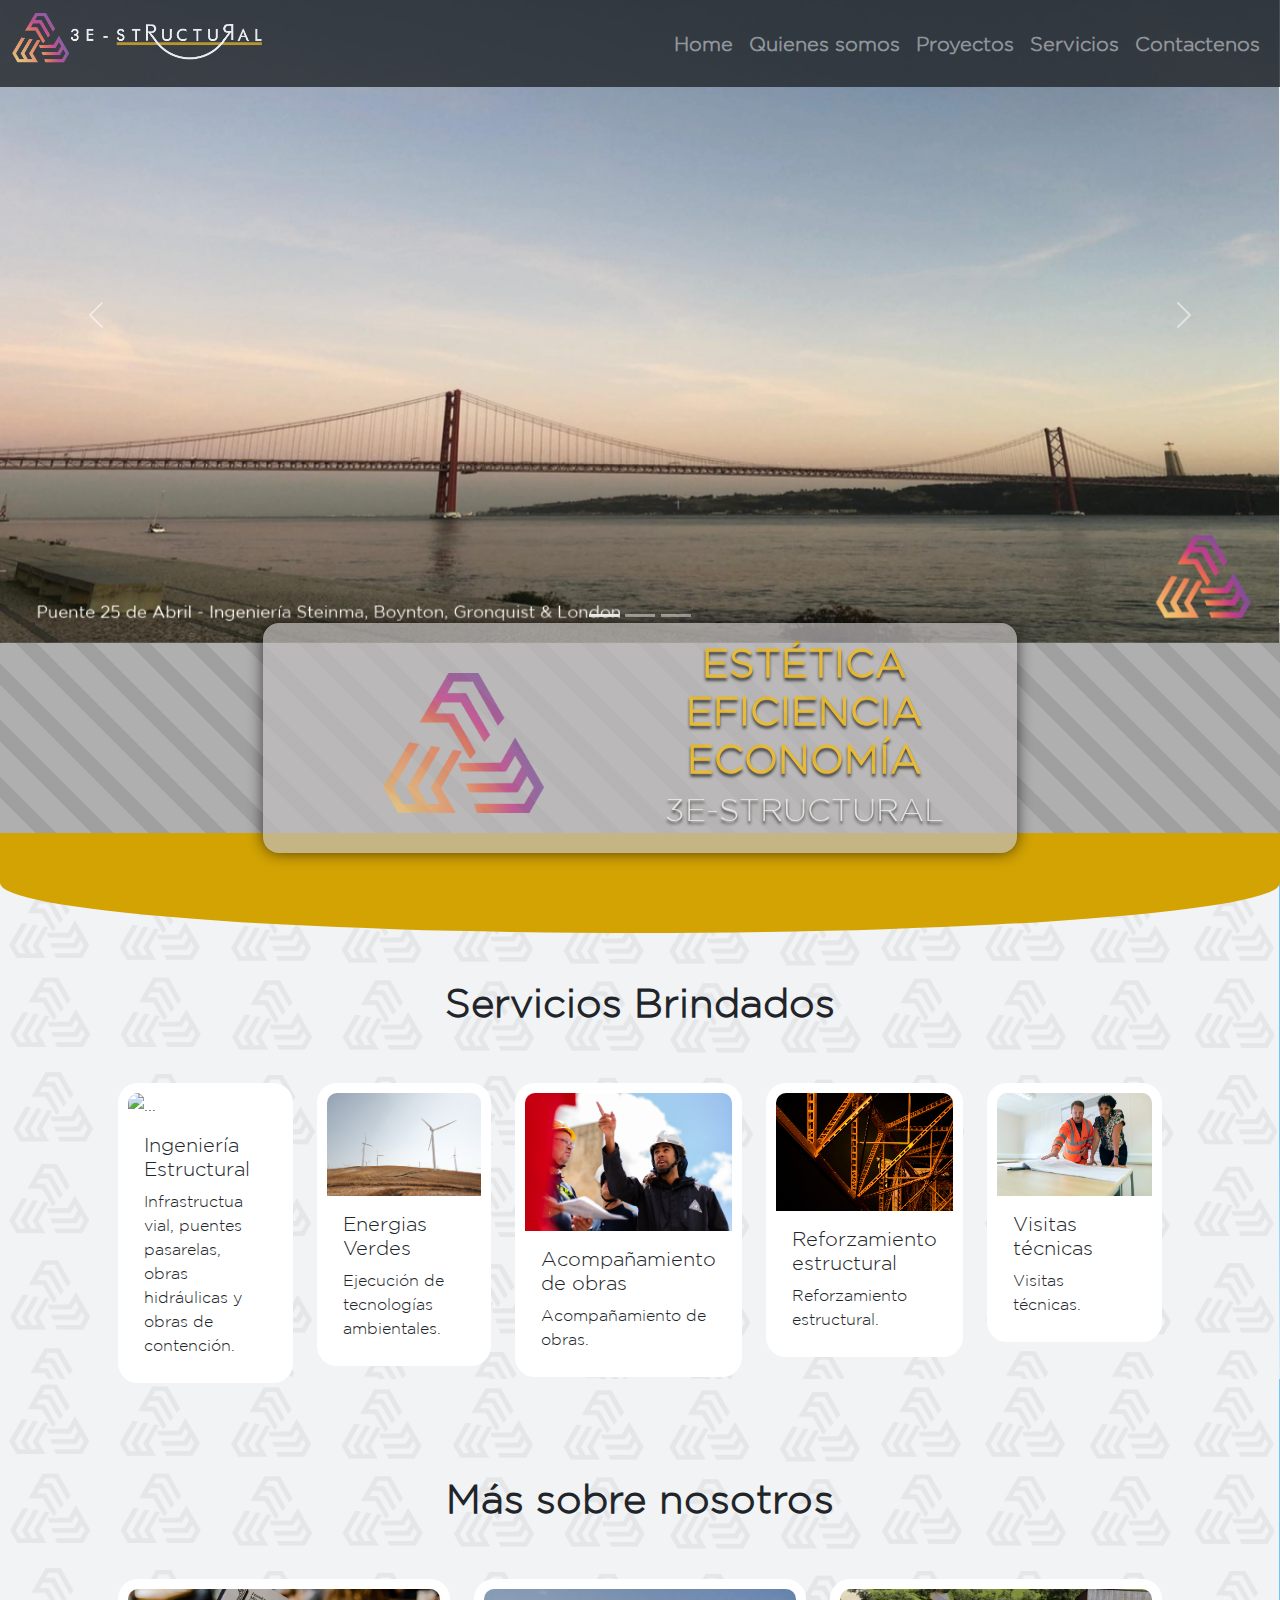
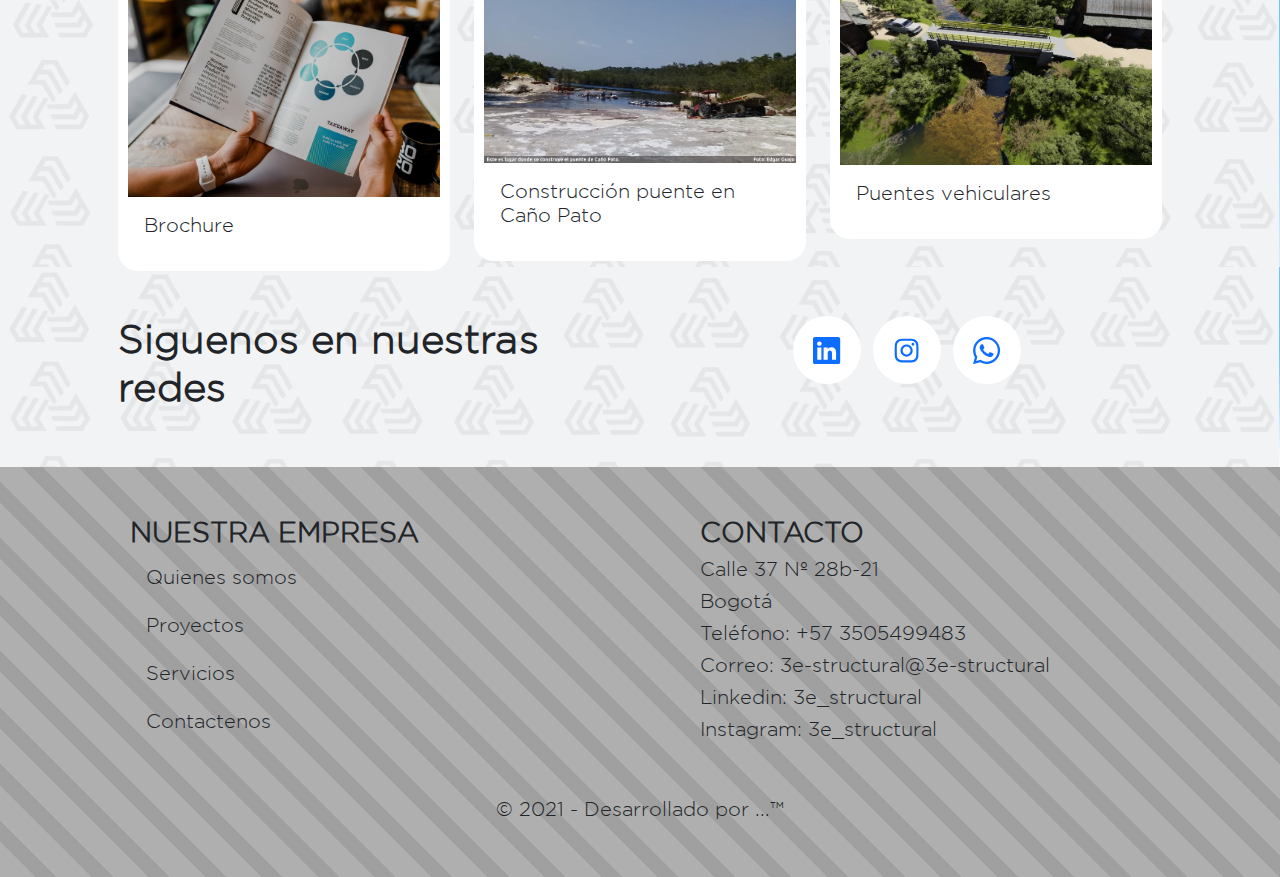
==== index.html @ 7f58511f "se modifica quienes somos" ====
<!DOCTYPE html>
<html lang="en">
<head>
    <meta charset="UTF-8">
    <meta name="viewport" content="width=device-width, initial-scale=1.0">
    <title>3E-Structural</title>
    <link href="https://cdn.jsdelivr.net/npm/bootstrap@5.0.1/dist/css/bootstrap.min.css" rel="stylesheet" integrity="sha384-+0n0xVW2eSR5OomGNYDnhzAbDsOXxcvSN1TPprVMTNDbiYZCxYbOOl7+AMvyTG2x" crossorigin="anonymous">

    <link rel="stylesheet" href="css/bootstrap.min.css" crossorigin="anonymous">
    <link rel="stylesheet" href="css/main.css">
    
    
</head>
<body style="background-image: url();">
    <!---NAVBAR--->
    <nav id="navbar" class="navbar navbar-expand-sm navbar-dark bg-dark">
        <div class="container-fluid">
            <a class="navbar-brand" href="#">
                <img src="img/LOGO-WEB.png" width="250">
            </a>

            <button class="navbar-toggler"
            type="button"
            data-bs-toggle="collapse"
            data-bs-target="#navbarSupportedContent"
            aria-controls="navbarSupportedContent"
            aria-expanded="false"
            aria-label="Toogle navigation">
                <span class="navbar-toggler-icon"></span>
            </button>

            <div class="collapse navbar-collapse" id="navbarSupportedContent">
                <ul  class="navbar-nav ms-auto">
                    <li class="nav-item fw-bolder"><a class="nav-link" href="index.html">Home</a></li>
                    <li class="nav-item fw-bolder"><a class="nav-link" href="Quienessomos.html">Quienes somos</a></li>
                    <li class="nav-item fw-bolder"><a class="nav-link" href="#">Proyectos</a></li>
                    <li class="nav-item fw-bolder"><a class="nav-link" href="#">Servicios</a></li>
                    <li class="nav-item fw-bolder"><a class="nav-link" href="#">Contactenos</a></li>
                </ul>
            </div>
        </div>
    </nav>
    <!---CARROUSEL--->

    <div id="carouselExampleIndicators" class="carousel slide" data-bs-ride="carousel">
        <div class="carousel-indicators">
          <button type="button" data-bs-target="#carouselExampleIndicators" data-bs-slide-to="0" class="active" aria-current="true" aria-label="Slide 1"></button>
          <button type="button" data-bs-target="#carouselExampleIndicators" data-bs-slide-to="1" aria-label="Slide 2"></button>
          <button type="button" data-bs-target="#carouselExampleIndicators" data-bs-slide-to="2" aria-label="Slide 3"></button>
        </div>
        <div class="carousel-inner">
          <div class="carousel-item active">
            <img src="img/1.png" class="d-block w-100" >
          </div>
          <div class="carousel-item">
            <img src="img/2.png" class="d-block w-100" >
          </div>
          <div class="carousel-item">
            <img src="img/3.jpg" class="d-block w-100" >
          </div>
        </div>
        <button class="carousel-control-prev" type="button" data-bs-target="#carouselExampleIndicators" data-bs-slide="prev">
          <span class="carousel-control-prev-icon" aria-hidden="true"></span>
          <span class="visually-hidden">Previous</span>
        </button>
        <button class="carousel-control-next" type="button" data-bs-target="#carouselExampleIndicators" data-bs-slide="next">
          <span class="carousel-control-next-icon" aria-hidden="true"></span>
          <span class="visually-hidden">Next</span>
        </button>
      </div>
    <!---RIBBON--->
    <div id="ribbon" class="container-fluid">
        <div id="birthday" class="container px-5 rounded-lg">
            <div class="row align-items-center">
                <div class="col-sm p-1">
                    <img src="img/Logo_3E.png" class="w-50 mx-auto d-block" alt="">

                </div>
                <div class="col-sm p-3 text-light text-center">
                    <p class="text-warning h1 text-shadow fw-bolder">ESTÉTICA EFICIENCIA ECONOMÍA </p>
                    <h4 class="h2 text-shadow">3E-STRUCTURAL</h6>
                </div>
            </div>
        </div>
    </div>
    <!---SEPARADOR RIBBON--->
    <div id="sep-ribbon" class="container-fluid" >
    </div>
    <!---INFORMACIÓN--->
    <div id="informacion">
      <div class="container-md p-5">
        <div id="title">
          <h3 class="text-center fw-bolder pb-5 pt-5 h1">Servicios Brindados</h3>
        </div>
        <div id="par" class="row">
          <div class="col-sm">
            <div class="card w-100 card-border mb-5" >
              <img src="img/es.jpg" class="card-img-top" alt="...">
              <div class="card-body">
                <h5 class="card-title">Ingeniería Estructural</h5>
                <p class="card-text">Infrastructua vial, puentes pasarelas, obras hidráulicas y obras de contención.</p>
              </div>
            </div>
          </div>
          <div class="col-sm">
            <div class="card w-100 card-border mb-5" >
              <img src="img/ener.jpg" class="card-img-top" alt="...">
              <div class="card-body">
                <h5 class="card-title">Energias Verdes</h5>
                <p class="card-text">Ejecución de tecnologías ambientales.</p>
              </div>
            </div>
          </div>
          <div class="col-sm">
            <div class="card w-100 card-border mb-5" >
              <img src="img/ac.jpg" class="card-img-top" alt="...">
              <div class="card-body">
                <h5 class="card-title">Acompañamiento de obras</h5>
                <p class="card-text">Acompañamiento de obras.</p>
              </div>
            </div>
          </div>
          <div class="col-sm">
            <div class="card w-100 card-border mb-5" >
              <img src="img/re.jpg" class="card-img-top" alt="...">
              <div class="card-body">
                <h5 class="card-title">Reforzamiento estructural</h5>
                <p class="card-text">Reforzamiento estructural.</p>
              </div>
            </div>
          </div>
          <div class="col-sm">
            <div class="card w-100 card-border mb-5" >
              <img src="img/vi.jpg" class="card-img-top" alt="...">
              <div class="card-body">
                <h5 class="card-title">Visitas técnicas</h5>
                <p class="card-text">Visitas técnicas.</p>
              </div>
            </div>
          </div>
        </div>

      </div>

    </div>
    <!---SEPARADOR MAS SOBRE NOSOTROS--->
    <div id="informacion1">
      <div class="container-md p-5">
        <div id="title"></divid>
          <h2 class="text-center fw-bolder pb-5 pt-5 h1">Más sobre nosotros</h2>
        </div>
        <div id="par" class="row">
          <div class="col-sm">
            <div class="card w-100 card-border mb-5" >
              <img src="img/bro.jpg" class="card-img-top" alt="...">
              <div class="card-body">
                <h5 class="card-title">Brochure</h5>
                
              </div>
            </div>
          </div>
          <div class="col-sm">
            <div class="card w-100 card-border mb-5" >
              <img src="img/pato.jpg" class="card-img-top" alt="...">
              <div class="card-body">
                <h5 class="card-title">Construcción puente en Caño Pato</h5>
              
              </div>
            </div>
          </div>
          <div class="col-sm">
            <div class="card w-100 card-border mb-5" >
              <img src="img/puente.jpg" class="card-img-top" alt="...">
              <div class="card-body">
                <h5 class="card-title">Puentes vehiculares</h5>
                
              </div>
            </div>
          </div>
          
        </div>

      </div>

    </div>
   <!---CONTENEDOR REDES SOCIALES--->
   <div id="informacion1">
    <div class="container-md p-5">
      <div id="par" class="row">
        <div class="col-sm">
          
            <h1 class="fw-bolder">Siguenos en nuestras redes</h1>
            
          
        </div>
        <div class="col-sm">
          
            <div class="social-buttons">
                  
            <a href="https://www.linkedin.com/company/3e-structural/" target="blank_" class="social-buttons__button social-button social-button--instagram">
               <span class="social-button__inner">
                <svg xmlns="http://www.w3.org/2000/svg" width="16" height="16" fill="currentColor" class="bi bi-linkedin" viewBox="0 0 16 16">
                  <path d="M0 1.146C0 .513.526 0 1.175 0h13.65C15.474 0 16 .513 16 1.146v13.708c0 .633-.526 1.146-1.175 1.146H1.175C.526 16 0 15.487 0 14.854V1.146zm4.943 12.248V6.169H2.542v7.225h2.401zm-1.2-8.212c.837 0 1.358-.554 1.358-1.248-.015-.709-.52-1.248-1.342-1.248-.822 0-1.359.54-1.359 1.248 0 .694.521 1.248 1.327 1.248h.016zm4.908 8.212V9.359c0-.216.016-.432.08-.586.173-.431.568-.878 1.232-.878.869 0 1.216.662 1.216 1.634v3.865h2.401V9.25c0-2.22-1.184-3.252-2.764-3.252-1.274 0-1.845.7-2.165 1.193v.025h-.016a5.54 5.54 0 0 1 .016-.025V6.169h-2.4c.03.678 0 7.225 0 7.225h2.4z"/>
                </svg>
              </span>
            </a>
              <a href="https://www.instagram.com/3e_structural/" target="blank_" class="social-buttons__button social-button social-button--instagram">
  <span class="social-button__inner">
  <svg aria-hidden="true" focusable="false" data-prefix="fab" data-icon="instagram" class="svg-inline--fa fa-instagram fa-w-14" role="img" xmlns="http://www.w3.org/2000/svg" viewBox="0 0 448 512"><path fill="currentColor" d="M224.1 141c-63.6 0-114.9 51.3-114.9 114.9s51.3 114.9 114.9 114.9S339 319.5 339 255.9 287.7 141 224.1 141zm0 189.6c-41.1 0-74.7-33.5-74.7-74.7s33.5-74.7 74.7-74.7 74.7 33.5 74.7 74.7-33.6 74.7-74.7 74.7zm146.4-194.3c0 14.9-12 26.8-26.8 26.8-14.9 0-26.8-12-26.8-26.8s12-26.8 26.8-26.8 26.8 12 26.8 26.8zm76.1 27.2c-1.7-35.9-9.9-67.7-36.2-93.9-26.2-26.2-58-34.4-93.9-36.2-37-2.1-147.9-2.1-184.9 0-35.8 1.7-67.6 9.9-93.9 36.1s-34.4 58-36.2 93.9c-2.1 37-2.1 147.9 0 184.9 1.7 35.9 9.9 67.7 36.2 93.9s58 34.4 93.9 36.2c37 2.1 147.9 2.1 184.9 0 35.9-1.7 67.7-9.9 93.9-36.2 26.2-26.2 34.4-58 36.2-93.9 2.1-37 2.1-147.8 0-184.8zM398.8 388c-7.8 19.6-22.9 34.7-42.6 42.6-29.5 11.7-99.5 9-132.1 9s-102.7 2.6-132.1-9c-19.6-7.8-34.7-22.9-42.6-42.6-11.7-29.5-9-99.5-9-132.1s-2.6-102.7 9-132.1c7.8-19.6 22.9-34.7 42.6-42.6 29.5-11.7 99.5-9 132.1-9s102.7-2.6 132.1 9c19.6 7.8 34.7 22.9 42.6 42.6 11.7 29.5 9 99.5 9 132.1s2.7 102.7-9 132.1z"></path></svg>
  </span>
  </a>
  
  <a href="https://api.whatsapp.com/message/FKOINXJSX777O1" target="blank_" class="social-buttons__button social-button social-button--pinterest">
  <span class="social-button__inner">
    <svg xmlns="http://www.w3.org/2000/svg" width="16" height="16" fill="currentColor" class="bi bi-whatsapp" viewBox="0 0 16 16">
      <path d="M13.601 2.326A7.854 7.854 0 0 0 7.994 0C3.627 0 .068 3.558.064 7.926c0 1.399.366 2.76 1.057 3.965L0 16l4.204-1.102a7.933 7.933 0 0 0 3.79.965h.004c4.368 0 7.926-3.558 7.93-7.93A7.898 7.898 0 0 0 13.6 2.326zM7.994 14.521a6.573 6.573 0 0 1-3.356-.92l-.24-.144-2.494.654.666-2.433-.156-.251a6.56 6.56 0 0 1-1.007-3.505c0-3.626 2.957-6.584 6.591-6.584a6.56 6.56 0 0 1 4.66 1.931 6.557 6.557 0 0 1 1.928 4.66c-.004 3.639-2.961 6.592-6.592 6.592zm3.615-4.934c-.197-.099-1.17-.578-1.353-.646-.182-.065-.315-.099-.445.099-.133.197-.513.646-.627.775-.114.133-.232.148-.43.05-.197-.1-.836-.308-1.592-.985-.59-.525-.985-1.175-1.103-1.372-.114-.198-.011-.304.088-.403.087-.088.197-.232.296-.346.1-.114.133-.198.198-.33.065-.134.034-.248-.015-.347-.05-.099-.445-1.076-.612-1.47-.16-.389-.323-.335-.445-.34-.114-.007-.247-.007-.38-.007a.729.729 0 0 0-.529.247c-.182.198-.691.677-.691 1.654 0 .977.71 1.916.81 2.049.098.133 1.394 2.132 3.383 2.992.47.205.84.326 1.129.418.475.152.904.129 1.246.08.38-.058 1.171-.48 1.338-.943.164-.464.164-.86.114-.943-.049-.084-.182-.133-.38-.232z"/>
    </svg>
  </span>
  </a>
 </div>
        </div>
        
        
      </div>

    </div>

  </div>

    <!---INFORMACIÓN--->
    <div id="ribbon1" class="container-fluid">
      <div class="container-md pb-5">
      <div class="row">
          <div class="col-sm">
              <div class="container-md p-5">
                <h4 class="h3 fw-bolder">NUESTRA EMPRESA</h6>
                  <h4 class="h5"><a class="nav-link text-dark" href="Quienessomos.html">Quienes somos</a></h6>
                    <h4 class="h5"><a class="nav-link text-dark" href="proyectos.html">Proyectos</a></h6>
                      <h4 class="h5"><a class="nav-link text-dark" href="Servicios.html">Servicios</a></h6>
                        <h4 class="h5"><a class="nav-link text-dark" href="Contactenos.html">Contactenos</a></h6>
                                    
              </div>
            </div>
            
            <div class="col-sm">
              <div class="container-md p-5">
                <h4 class="h3 fw-bolder">CONTACTO</h6>
                  <h4 class="h5 ">Calle 37 Nº 28b-21</h6>
                    <h4 class="h5 ">Bogotá</h6>
                      <h4 class="h5 ">Teléfono: +57 3505499483</h6>
                        <h4 class="h5 ">Correo: 3e-structural@3e-structural</h6>
                          <h4 class="h5 ">Linkedin: 3e_structural</h6>
                            <h4 class="h5 ">Instagram: 3e_structural</h6>
                                    
              </div>
            </div>
         
       </div>
       <div class="row">
        <h4 class="h5 text-center">© 2021 - Desarrollado por ...™</h6>
       </div>
      </div>    
            
          
      
  </div>
    <!---INFORMACION DISEÑADOR--->

    












    <script src="https://cdn.jsdelivr.net/npm/@popperjs/core@2.9.2/dist/umd/popper.min.js" integrity="sha384-IQsoLXl5PILFhosVNubq5LC7Qb9DXgDA9i+tQ8Zj3iwWAwPtgFTxbJ8NT4GN1R8p" crossorigin="anonymous"></script>
    <script src="https://cdn.jsdelivr.net/npm/bootstrap@5.0.1/dist/js/bootstrap.min.js" integrity="sha384-Atwg2Pkwv9vp0ygtn1JAojH0nYbwNJLPhwyoVbhoPwBhjQPR5VtM2+xf0Uwh9KtT" crossorigin="anonymous"></script>
</body>
</html>
---- css/main.css ----
@font-face{
    font-family: 'miFuente';
    src: url(../font/GothamLight.ttf);
}
@font-face{
    font-family: 'miFuente2';
    src: url(../font/GothamBold.ttf);
}
.nav-item{
    font-family: 'miFuente';
    font-size: 20px;
}
#navbar{
    z-index: 10;
    opacity: 0.8;
}

#carouselExampleIndicators{
    margin-top: -100px;
}
#ribbon{
    background-color: rgb(175, 175, 175);
    background-image: repeating-linear-gradient(45deg, transparent, transparent 25px, rgba(144,144,144,0.5) 25px, rgba(144,144,144,0.5) 40px) ;
    font-family: 'miFuente';
}
#ribbon1{
    background-color: rgb(175, 175, 175);
    background-image: repeating-linear-gradient(45deg, transparent, transparent 25px, rgba(144,144,144,0.5) 25px, rgba(144,144,144,0.5) 40px) ;
    font-family: 'miFuente';
}
#title{
    font-family: 'miFuente';
}
#par{
    font-family: 'miFuente';
}


#ribbon::after{
    content: '';
    background-color: transparent;
    display: block;
    height: 20px;
    width: 50%;
    margin: 0 auto;
    position: relative;
    left: auto;
    margin-top: -40px;

}
#sep-ribbon{
    background-color: #D3A303;
    position: relative;
    z-index: 2;

    height: 150%;
    margin-left: 0%;
    border-bottom-left-radius: 50%;
    border-bottom-right-radius: 50%;
}


#sep-ribbon::after{
    content: '';
    background-color: transparent;
    display: block;
    height: 100px;
    width: 100%;
    margin: 0 auto;
    position: relative;
    left: auto;
    margin-top: 0px;
    

}

#birthday{
    border-radius: 1em;
    opacity: 70%;
    background-color: rgb(191, 189, 188);
    position: relative;
    width: 60%;
    height: 50%;
    margin-top: -20px;
    z-index: 10;
    box-shadow: 0 0 15px rgba(0,0,0,0.9);
}

#birthday img{
    position: relative;
    margin-top: 10px;
}

.text-shadow{
    text-shadow: 0 3px 3px rgba(0,0,0,0.9);
}


#separator-ribbon{
    width: 100%;
    overflow: hidden;
    position: relative;
    z-index: 2;
}
#separator-ribbon .content{
    width: 150%;
    height: 150%;
    margin-left: -25%;
    border-bottom-left-radius: 50%;
    border-bottom-right-radius: 50%;
}

.card-border{
    border: solid 10px white;
    border-radius: 20px;
    overflow: hidden;
    transition: all ease-out 0.5s;
}

.card-border:hover{
    transform: scale(1.05);
}

#informacion{
    background-color: rgb(255,255,255);
    background: url(../img/Fondo_Web.png), linear-gradient(0deg, rgba(255,255,255,1) 0%, rgba(99,196,255,1) 57%);
    background-size: 100%;
    margin-top: -50px;
}

#separator-mas{
    width: 100%;
    overflow: hidden;
    position: relative;
    z-index: 2;
}
#separator-mas .content{
    background: url(../img/bg-05.jpg);
    width: 110%;
    height: 100px;

    margin-left: -5%;
    border-top-left-radius: 50%;
    border-top-right-radius: 50%;

}

#informacion1{
    background-color: rgb(255,255,255);
    background: url(../img/Fondo_Web.png), linear-gradient(0deg, rgba(255,255,255,1) 0%, rgba(99,196,255,1) 57%);
    background-size: 100%;
    margin-top: -100px;
}
#quienes{
    background-color: rgb(255,255,255);
    background: url(../img/Fondo_Web.png), linear-gradient(0deg, rgba(255,255,255,1) 0%, rgba(99,196,255,1) 57%);
    background-size: 100%;
    margin-top: -30px;
    font-family: 'miFuente';
}
#qst{
    margin-top: 70px;
}

#texto{
    margin-top: -20px;
    
}
#df{
    font-family: 'miFuente';
    font-size: 20px;
}
#texto1{
    margin-top: 20px;
    
}
#tqs{
    margin-top: 30px;
}
.card-border1{
    border-radius: 20px;
    overflow: hidden;
    transition: all ease-out 0.5s;
}
#structure{
    height: 2%;
    width: 100%;
    
}
.card-border1:hover{
    transform: scale(1.05);
}

.social-buttons {
    display: flex;
    flex-wrap: wrap;
    justify-content: center;
    margin-top: -10px;
  }
  .social-buttons__button {
    margin: 10px 5px 0;
  }
  
  .social-button {
    position: relative;
    display: flex;
    justify-content: center;
    align-items: center;
    outline: none;
    width: 70px;
    height: 70px;
    text-decoration: none;
  }
  .social-button__inner {
    position: relative;
    display: flex;
    align-items: center;
    justify-content: center;
    width: calc(100% - 2px);
    height: calc(100% - 2px);
    border-radius: 100%;
    background: #fff;
    text-align: center;
  }
  .social-button i,
  .social-button svg {
    position: relative;
    z-index: 1;
    transition: 0.3s;
  }
  .social-button i {
    font-size: 28px;
  }
  .social-button svg {
    height: 40%;
    width: 40%;
  }
  .social-button::after {
    content: "";
    position: absolute;
    top: 0;
    left: 50%;
    display: block;
    width: 0;
    height: 0;
    border-radius: 100%;
    transition: 0.3s;
  }
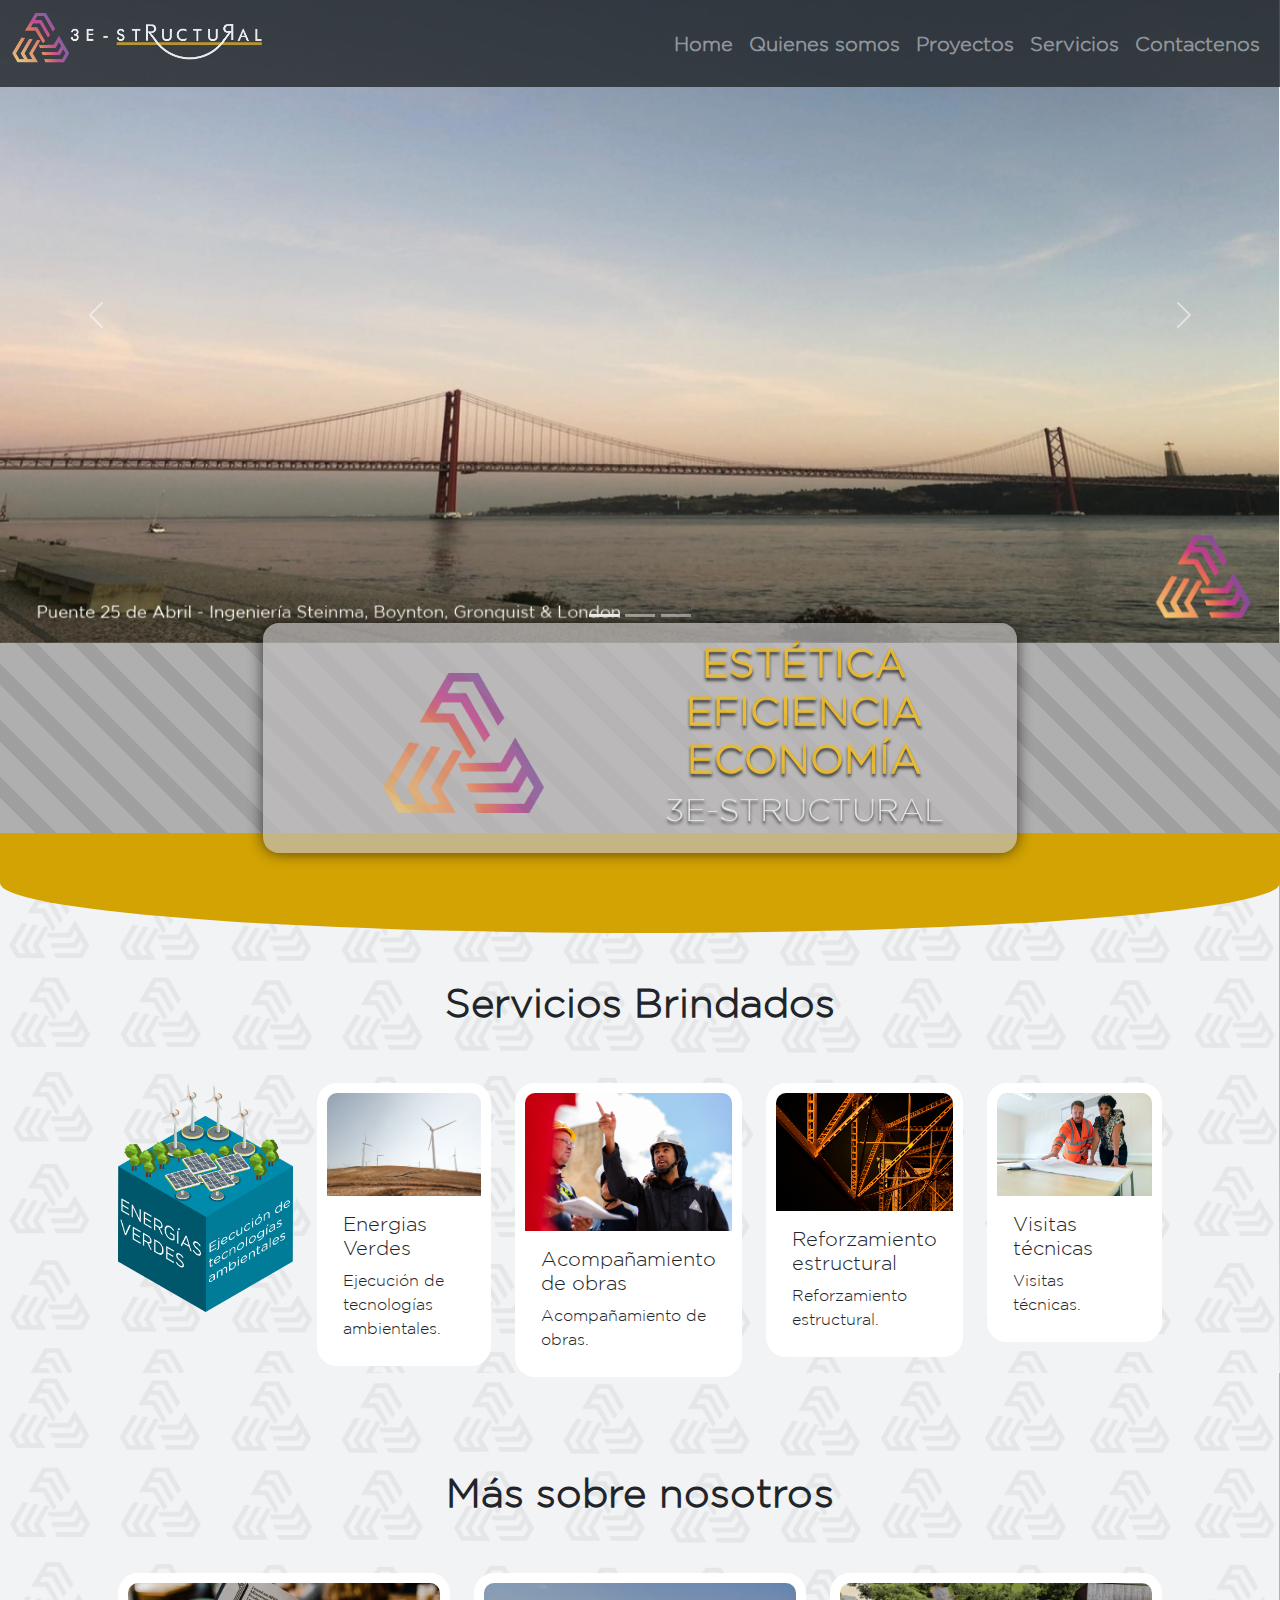
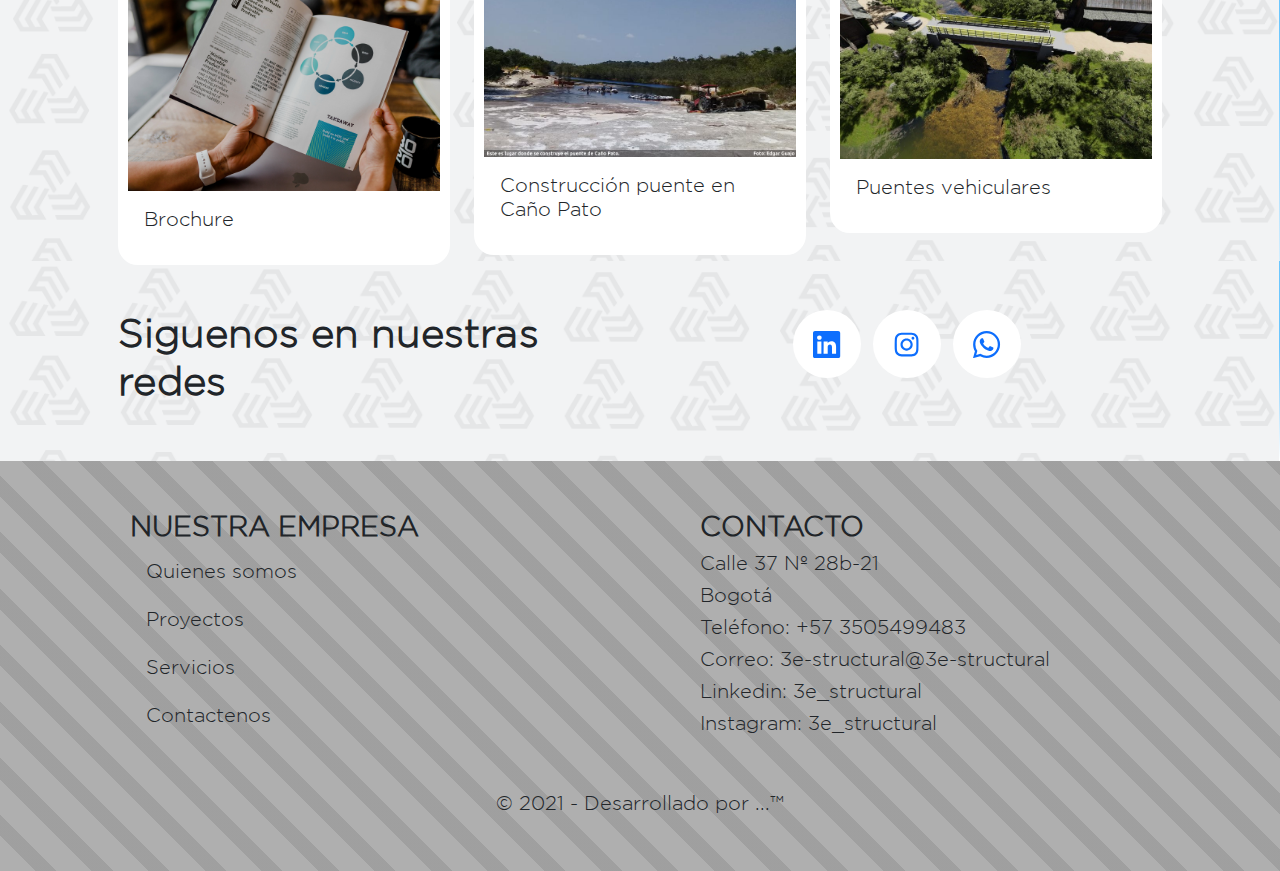
==== commit 4594f3b6: "se modifica index - servicios imagenes" ====
--- a/index.html
+++ b/index.html
@@ -94,12 +94,8 @@
         </div>
         <div id="par" class="row">
           <div class="col-sm">
-            <div class="card w-100 card-border mb-5" >
-              <img src="img/es.jpg" class="card-img-top" alt="...">
-              <div class="card-body">
-                <h5 class="card-title">Ingeniería Estructural</h5>
-                <p class="card-text">Infrastructua vial, puentes pasarelas, obras hidráulicas y obras de contención.</p>
-              </div>
+            <div class="card-border1">
+              <img id="structure" src="img/cubeEv.png" alt="">
             </div>
           </div>
           <div class="col-sm">
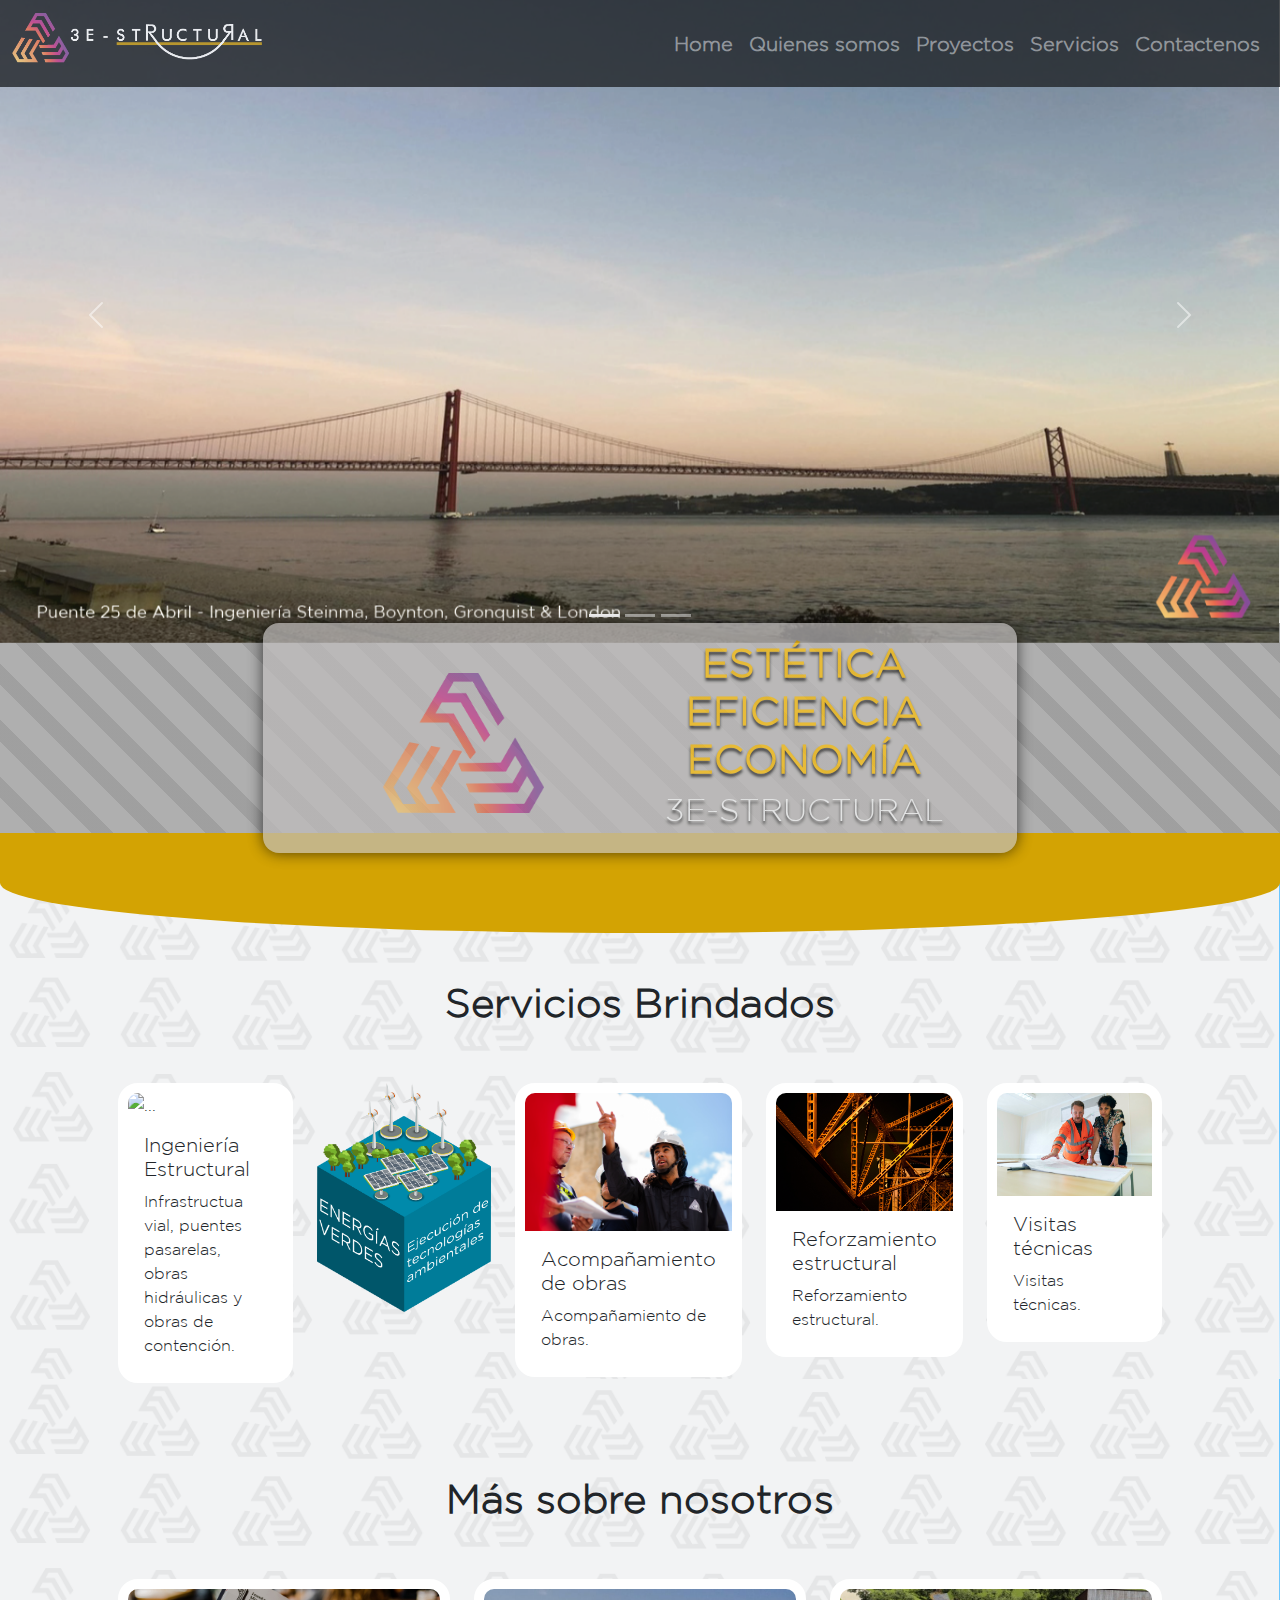
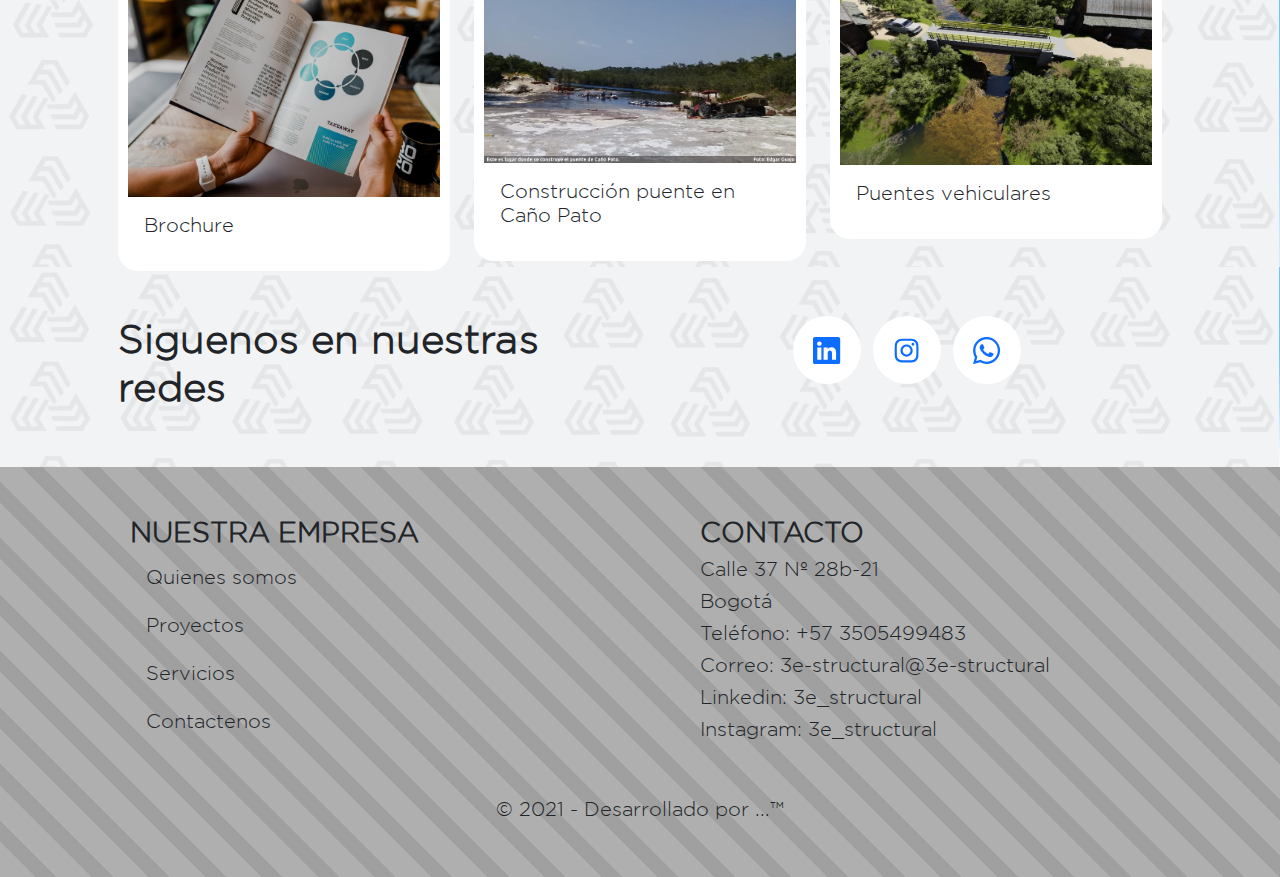
==== commit 295a011f: "se modifica index - servicios" ====
--- a/index.html
+++ b/index.html
@@ -94,17 +94,17 @@
         </div>
         <div id="par" class="row">
           <div class="col-sm">
+            <div class="card w-100 card-border mb-5" >
+              <img src="img/es.jpg" class="card-img-top" alt="...">
+              <div class="card-body">
+                <h5 class="card-title">Ingeniería Estructural</h5>
+                <p class="card-text">Infrastructua vial, puentes pasarelas, obras hidráulicas y obras de contención.</p>
+              </div>
+            </div>
+          </div>
+          <div class="col-sm">
             <div class="card-border1">
               <img id="structure" src="img/cubeEv.png" alt="">
-            </div>
-          </div>
-          <div class="col-sm">
-            <div class="card w-100 card-border mb-5" >
-              <img src="img/ener.jpg" class="card-img-top" alt="...">
-              <div class="card-body">
-                <h5 class="card-title">Energias Verdes</h5>
-                <p class="card-text">Ejecución de tecnologías ambientales.</p>
-              </div>
             </div>
           </div>
           <div class="col-sm">
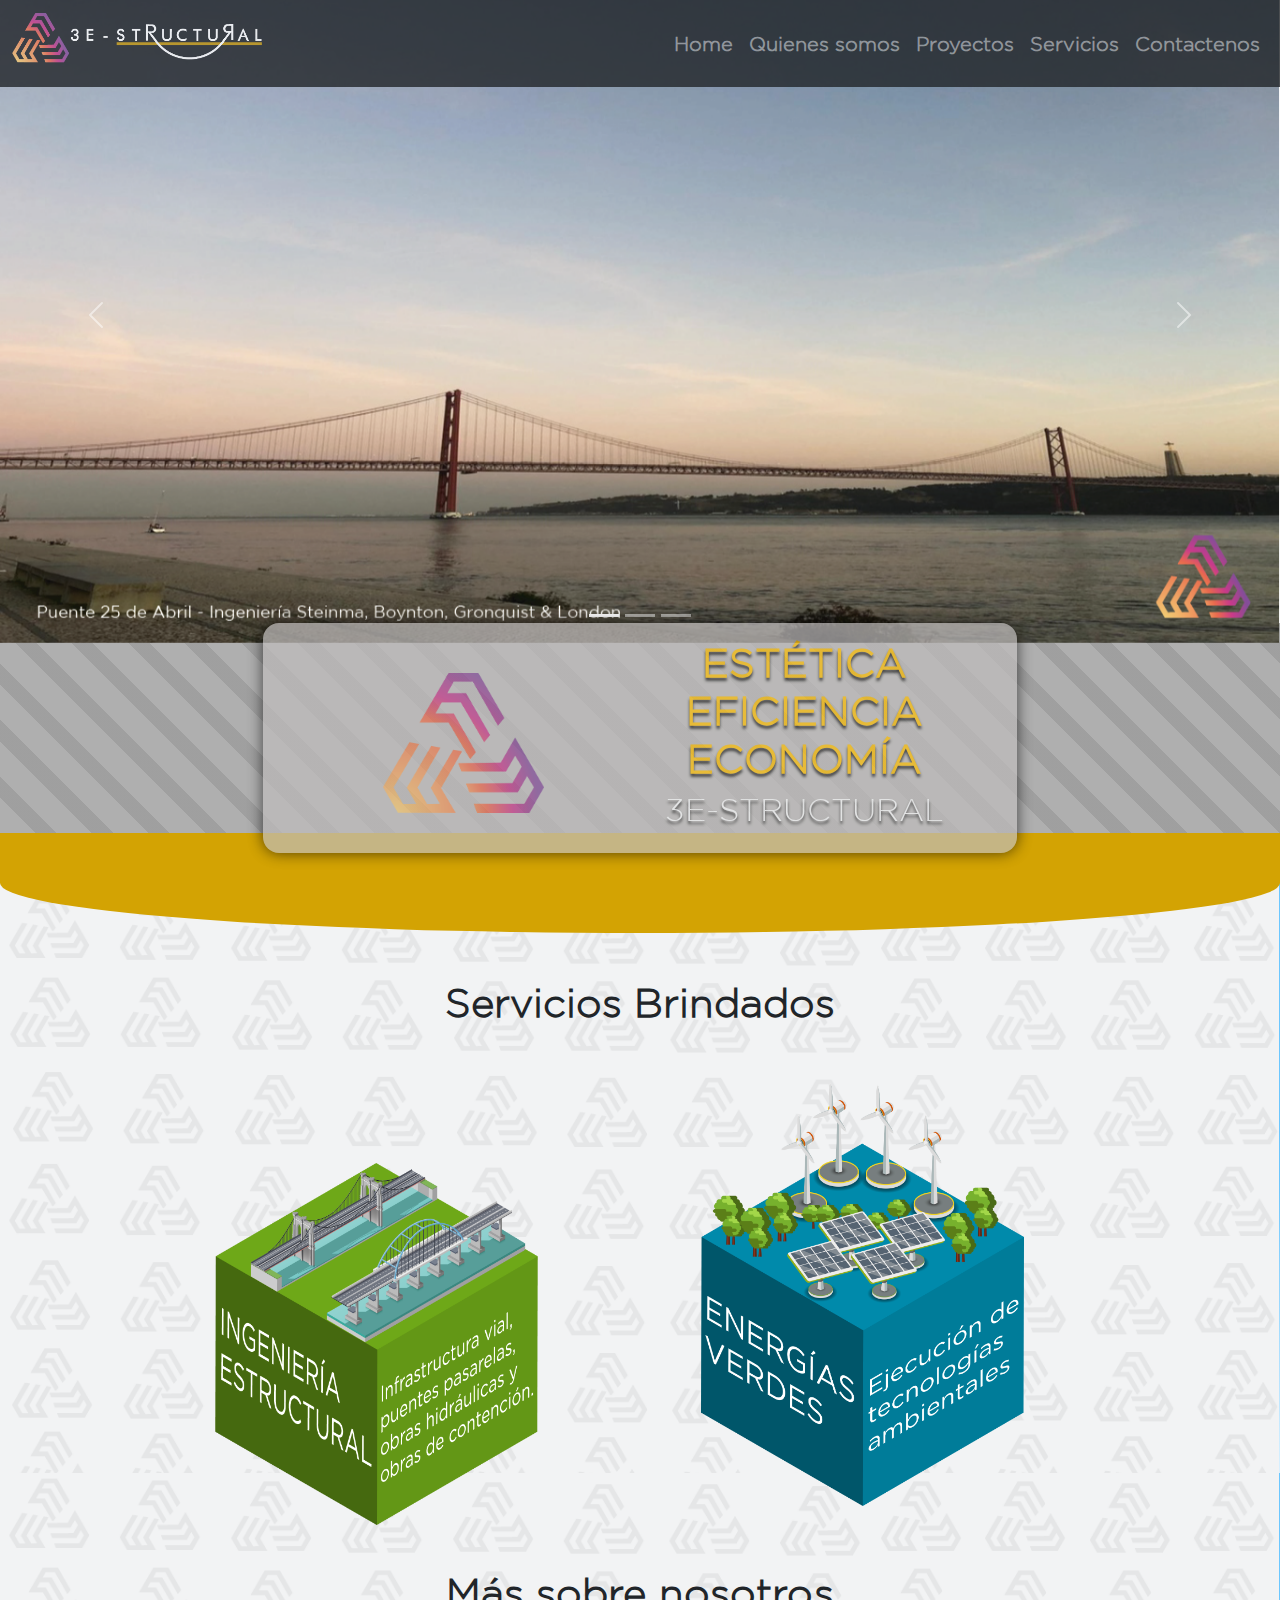
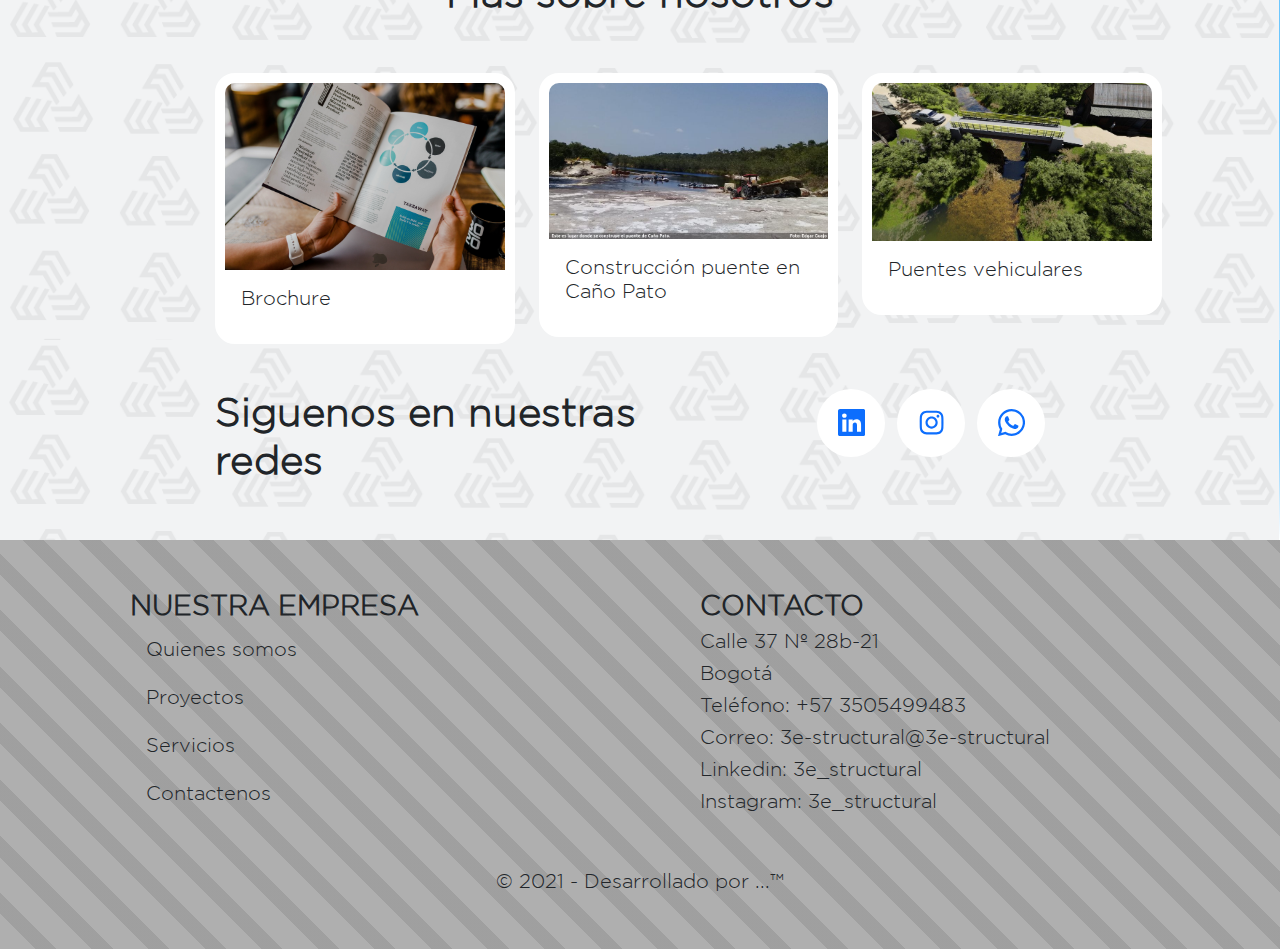
==== commit 8cfb678a: "se modifica index" ====
--- a/index.html
+++ b/index.html
@@ -94,12 +94,8 @@
         </div>
         <div id="par" class="row">
           <div class="col-sm">
-            <div class="card w-100 card-border mb-5" >
-              <img src="img/es.jpg" class="card-img-top" alt="...">
-              <div class="card-body">
-                <h5 class="card-title">Ingeniería Estructural</h5>
-                <p class="card-text">Infrastructua vial, puentes pasarelas, obras hidráulicas y obras de contención.</p>
-              </div>
+            <div class="card-border1">
+              <img id="structure1" src="img/cubeIE.png" alt="">
             </div>
           </div>
           <div class="col-sm">
@@ -107,33 +103,7 @@
               <img id="structure" src="img/cubeEv.png" alt="">
             </div>
           </div>
-          <div class="col-sm">
-            <div class="card w-100 card-border mb-5" >
-              <img src="img/ac.jpg" class="card-img-top" alt="...">
-              <div class="card-body">
-                <h5 class="card-title">Acompañamiento de obras</h5>
-                <p class="card-text">Acompañamiento de obras.</p>
-              </div>
-            </div>
-          </div>
-          <div class="col-sm">
-            <div class="card w-100 card-border mb-5" >
-              <img src="img/re.jpg" class="card-img-top" alt="...">
-              <div class="card-body">
-                <h5 class="card-title">Reforzamiento estructural</h5>
-                <p class="card-text">Reforzamiento estructural.</p>
-              </div>
-            </div>
-          </div>
-          <div class="col-sm">
-            <div class="card w-100 card-border mb-5" >
-              <img src="img/vi.jpg" class="card-img-top" alt="...">
-              <div class="card-body">
-                <h5 class="card-title">Visitas técnicas</h5>
-                <p class="card-text">Visitas técnicas.</p>
-              </div>
-            </div>
-          </div>
+          
         </div>
 
       </div>
--- a/css/main.css
+++ b/css/main.css
@@ -33,6 +33,7 @@
 }
 #par{
     font-family: 'miFuente';
+    margin-left: 85px;
 }
 
 
@@ -182,9 +183,15 @@
     overflow: hidden;
     transition: all ease-out 0.5s;
 }
+#structure1{
+    
+    width: 70%;
+    margin-top: 80px;
+ 
+}
 #structure{
     height: 2%;
-    width: 100%;
+    width: 70%;
     
 }
 .card-border1:hover{
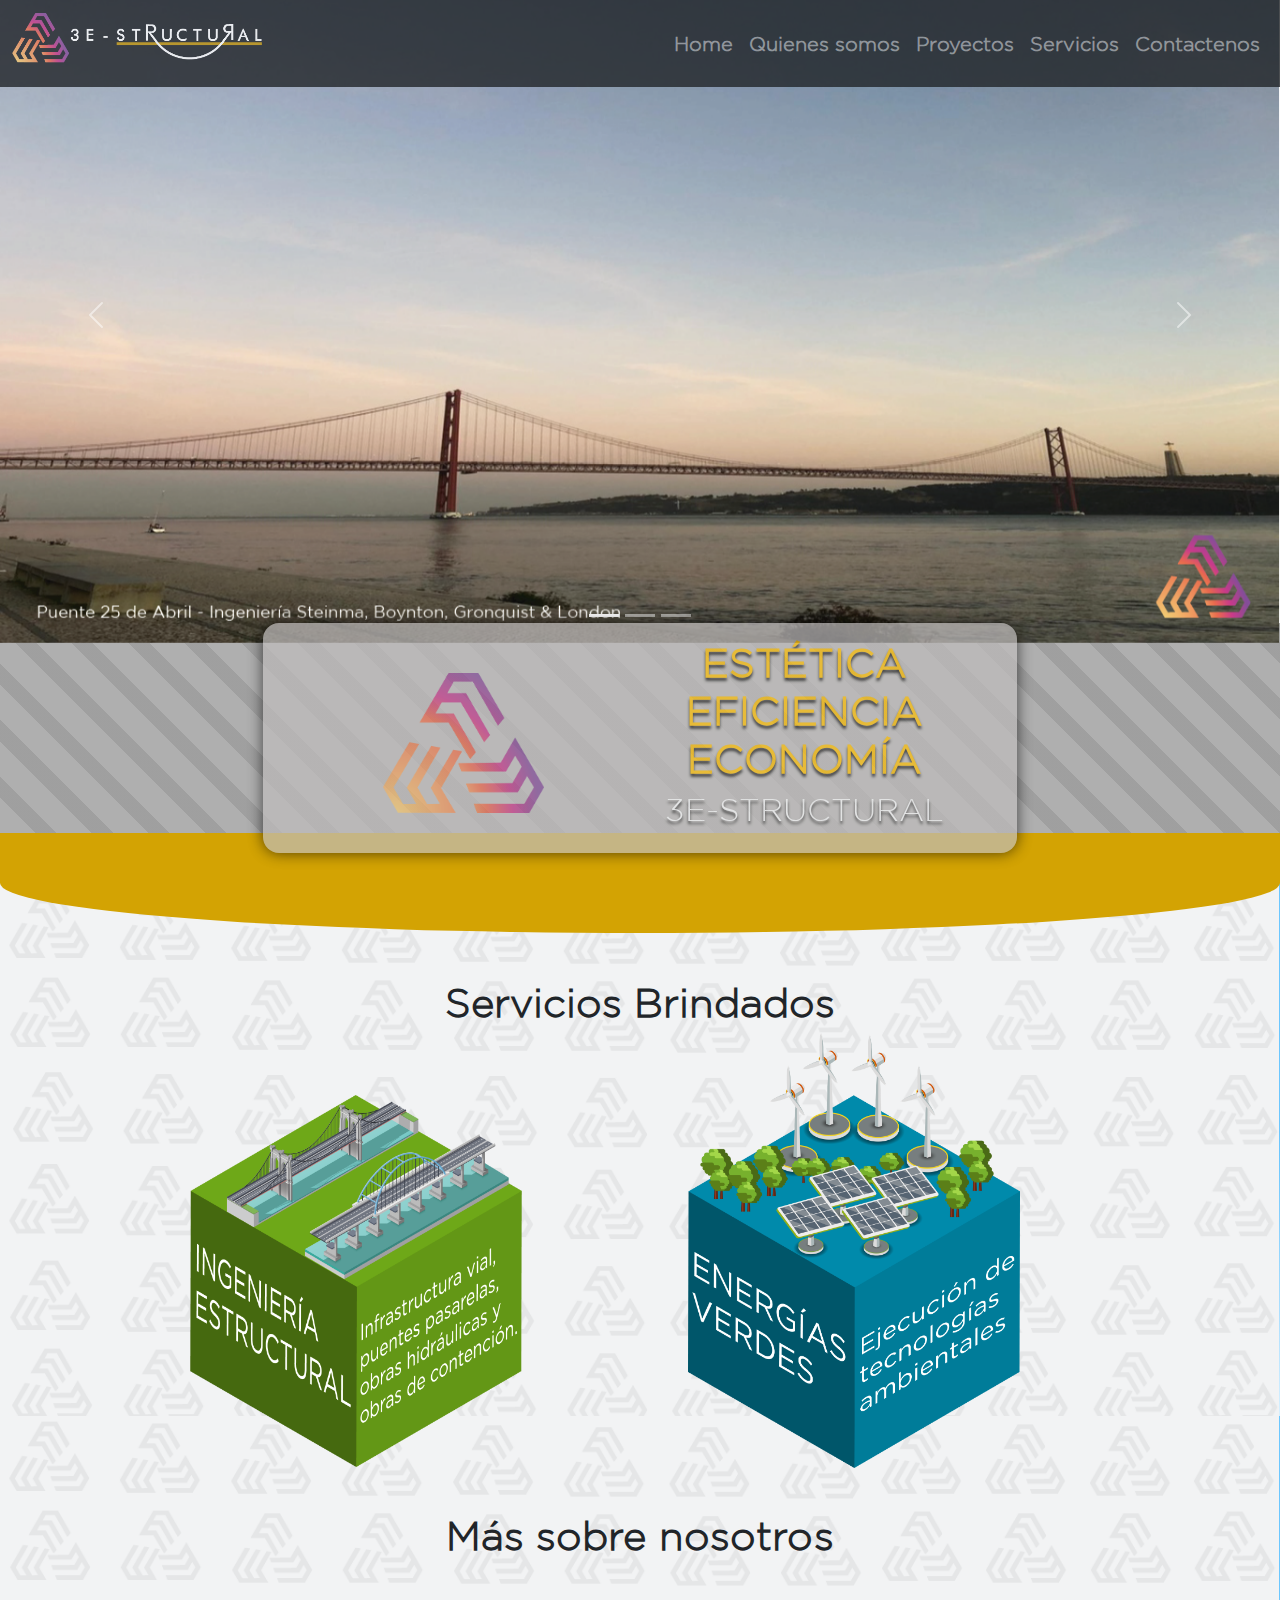
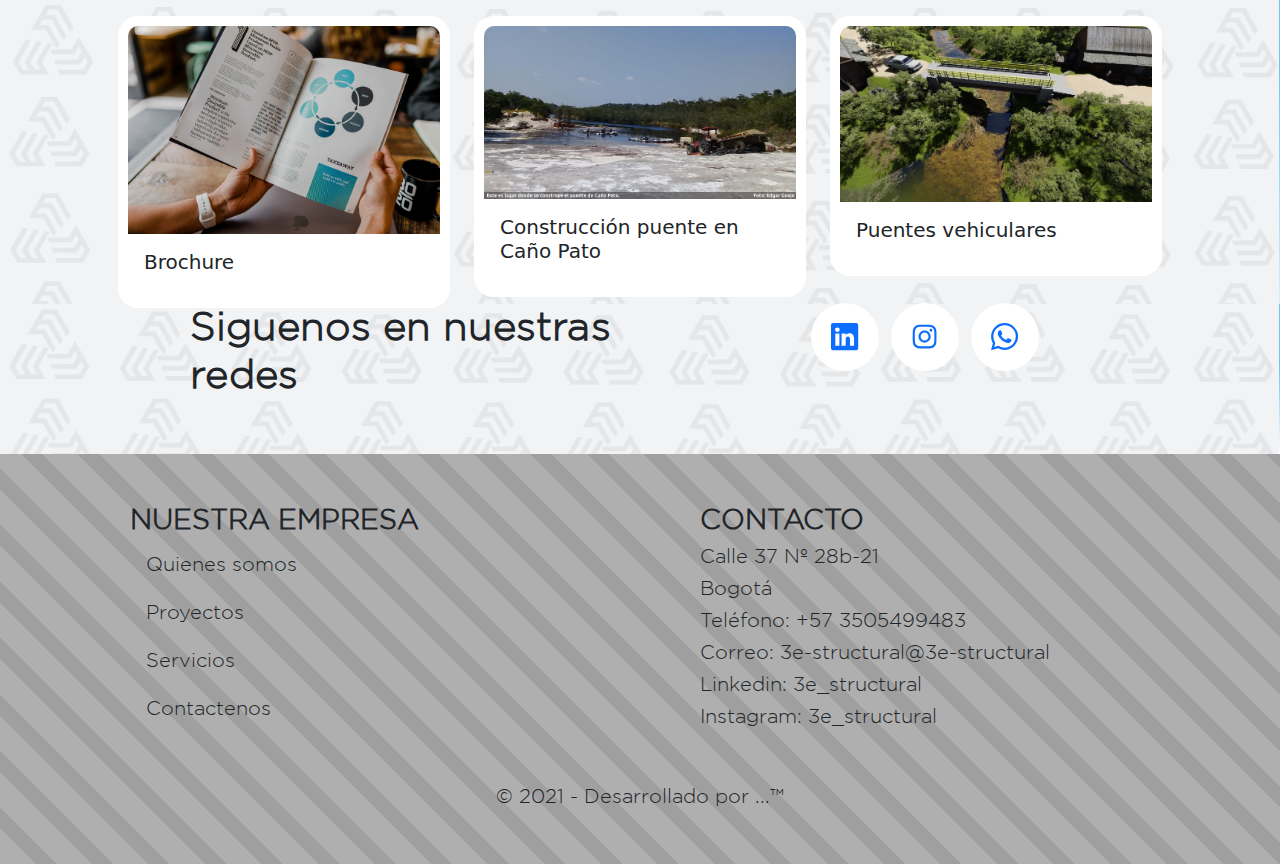
==== commit 12aac240: "se modifica - index servicios" ====
--- a/index.html
+++ b/index.html
@@ -115,7 +115,7 @@
         <div id="title"></divid>
           <h2 class="text-center fw-bolder pb-5 pt-5 h1">Más sobre nosotros</h2>
         </div>
-        <div id="par" class="row">
+        <div id="par1" class="row">
           <div class="col-sm">
             <div class="card w-100 card-border mb-5" >
               <img src="img/bro.jpg" class="card-img-top" alt="...">
--- a/css/main.css
+++ b/css/main.css
@@ -33,7 +33,8 @@
 }
 #par{
     font-family: 'miFuente';
-    margin-left: 85px;
+    margin-left: 60px;
+    margin-top: -50px;
 }
 
 
@@ -186,7 +187,7 @@
 #structure1{
     
     width: 70%;
-    margin-top: 80px;
+    margin-top: 62px;
  
 }
 #structure{
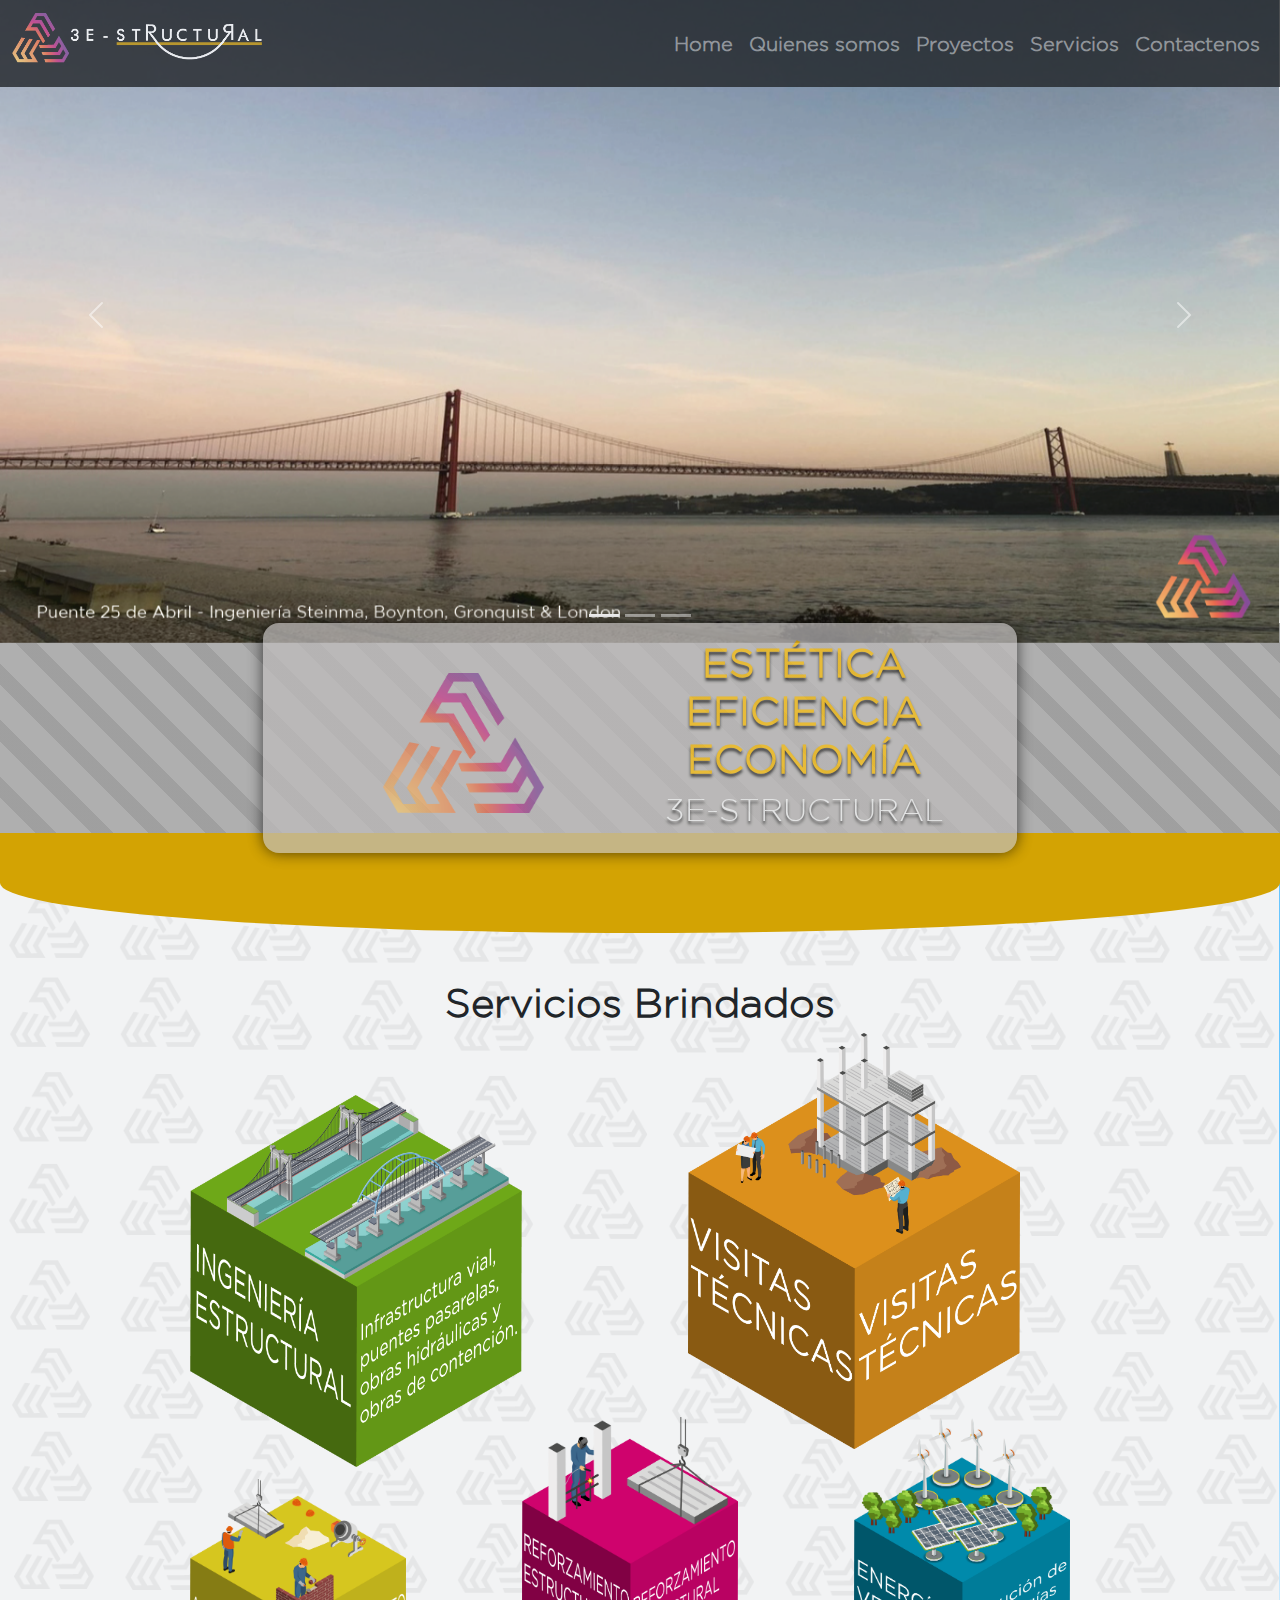
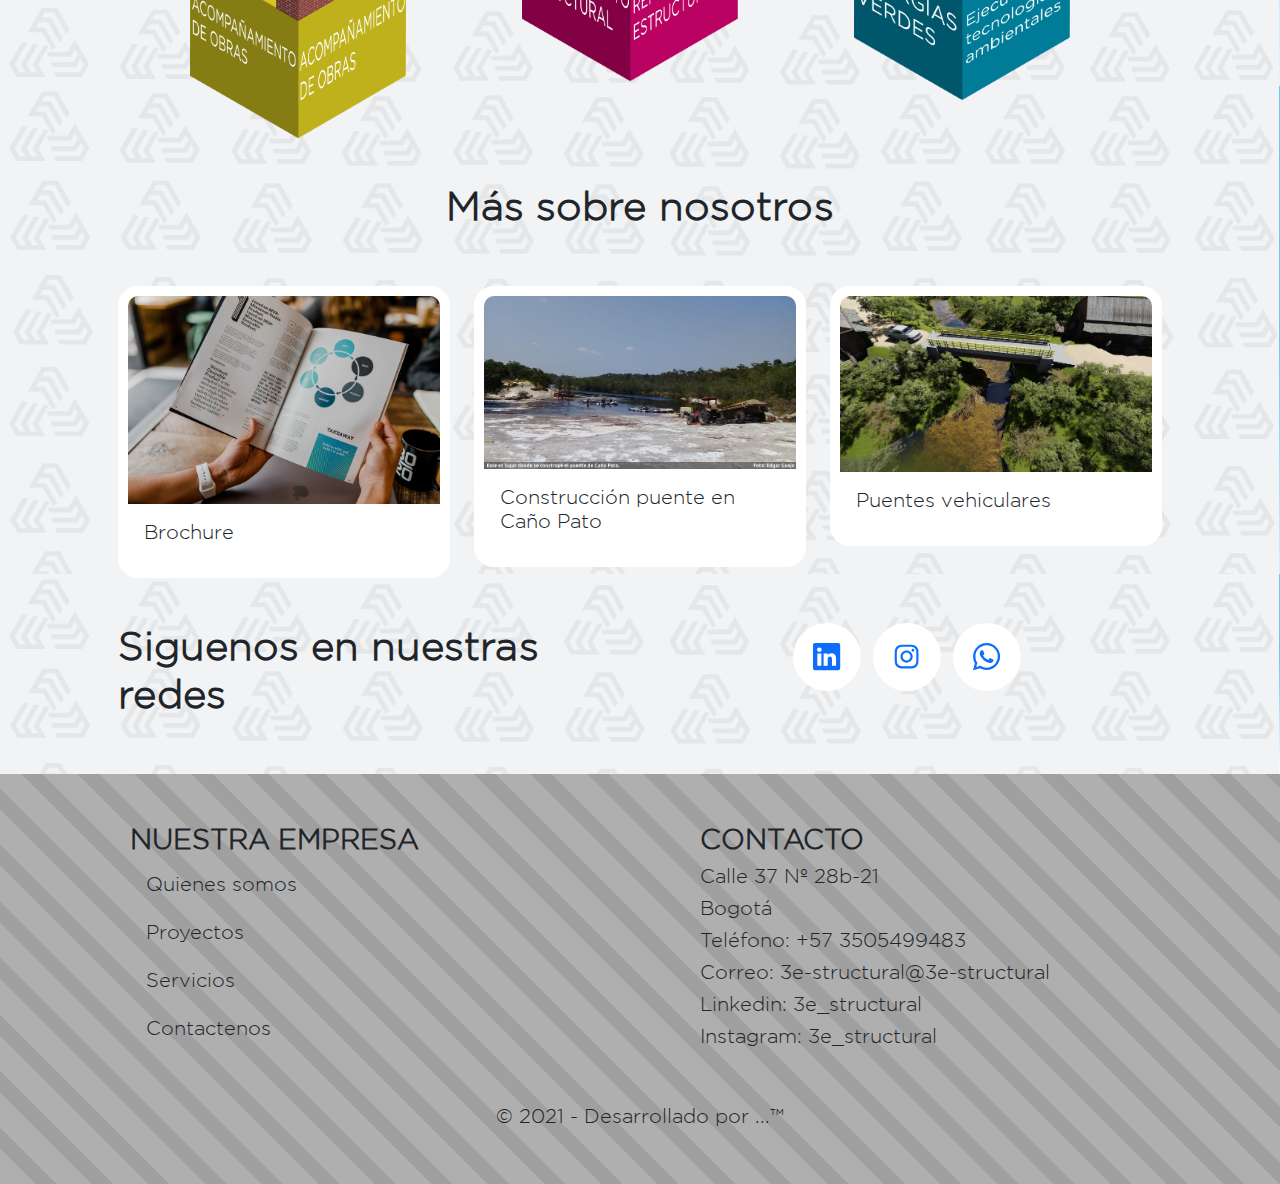
==== commit cbe75c26: "se modifica inex -servicio imagenes" ====
--- a/index.html
+++ b/index.html
@@ -100,6 +100,24 @@
           </div>
           <div class="col-sm">
             <div class="card-border1">
+              <img id="structure" src="img/cubeVT.png" alt="">
+            </div>
+          </div>
+          
+        </div>
+        <div id="par" class="row">
+          <div class="col-sm">
+            <div class="card-border1">
+              <img id="structure1" src="img/cubeAO.png" alt="">
+            </div>
+          </div>
+          <div class="col-sm">
+            <div class="card-border1">
+              <img id="structure" src="img/cubeRE.png" alt="">
+            </div>
+          </div>
+          <div class="col-sm">
+            <div class="card-border1">
               <img id="structure" src="img/cubeEv.png" alt="">
             </div>
           </div>
@@ -152,7 +170,7 @@
    <!---CONTENEDOR REDES SOCIALES--->
    <div id="informacion1">
     <div class="container-md p-5">
-      <div id="par" class="row">
+      <div id="par1" class="row">
         <div class="col-sm">
           
             <h1 class="fw-bolder">Siguenos en nuestras redes</h1>
--- a/css/main.css
+++ b/css/main.css
@@ -35,6 +35,9 @@
     font-family: 'miFuente';
     margin-left: 60px;
     margin-top: -50px;
+}
+#par1{
+    font-family: 'miFuente';
 }
 
 
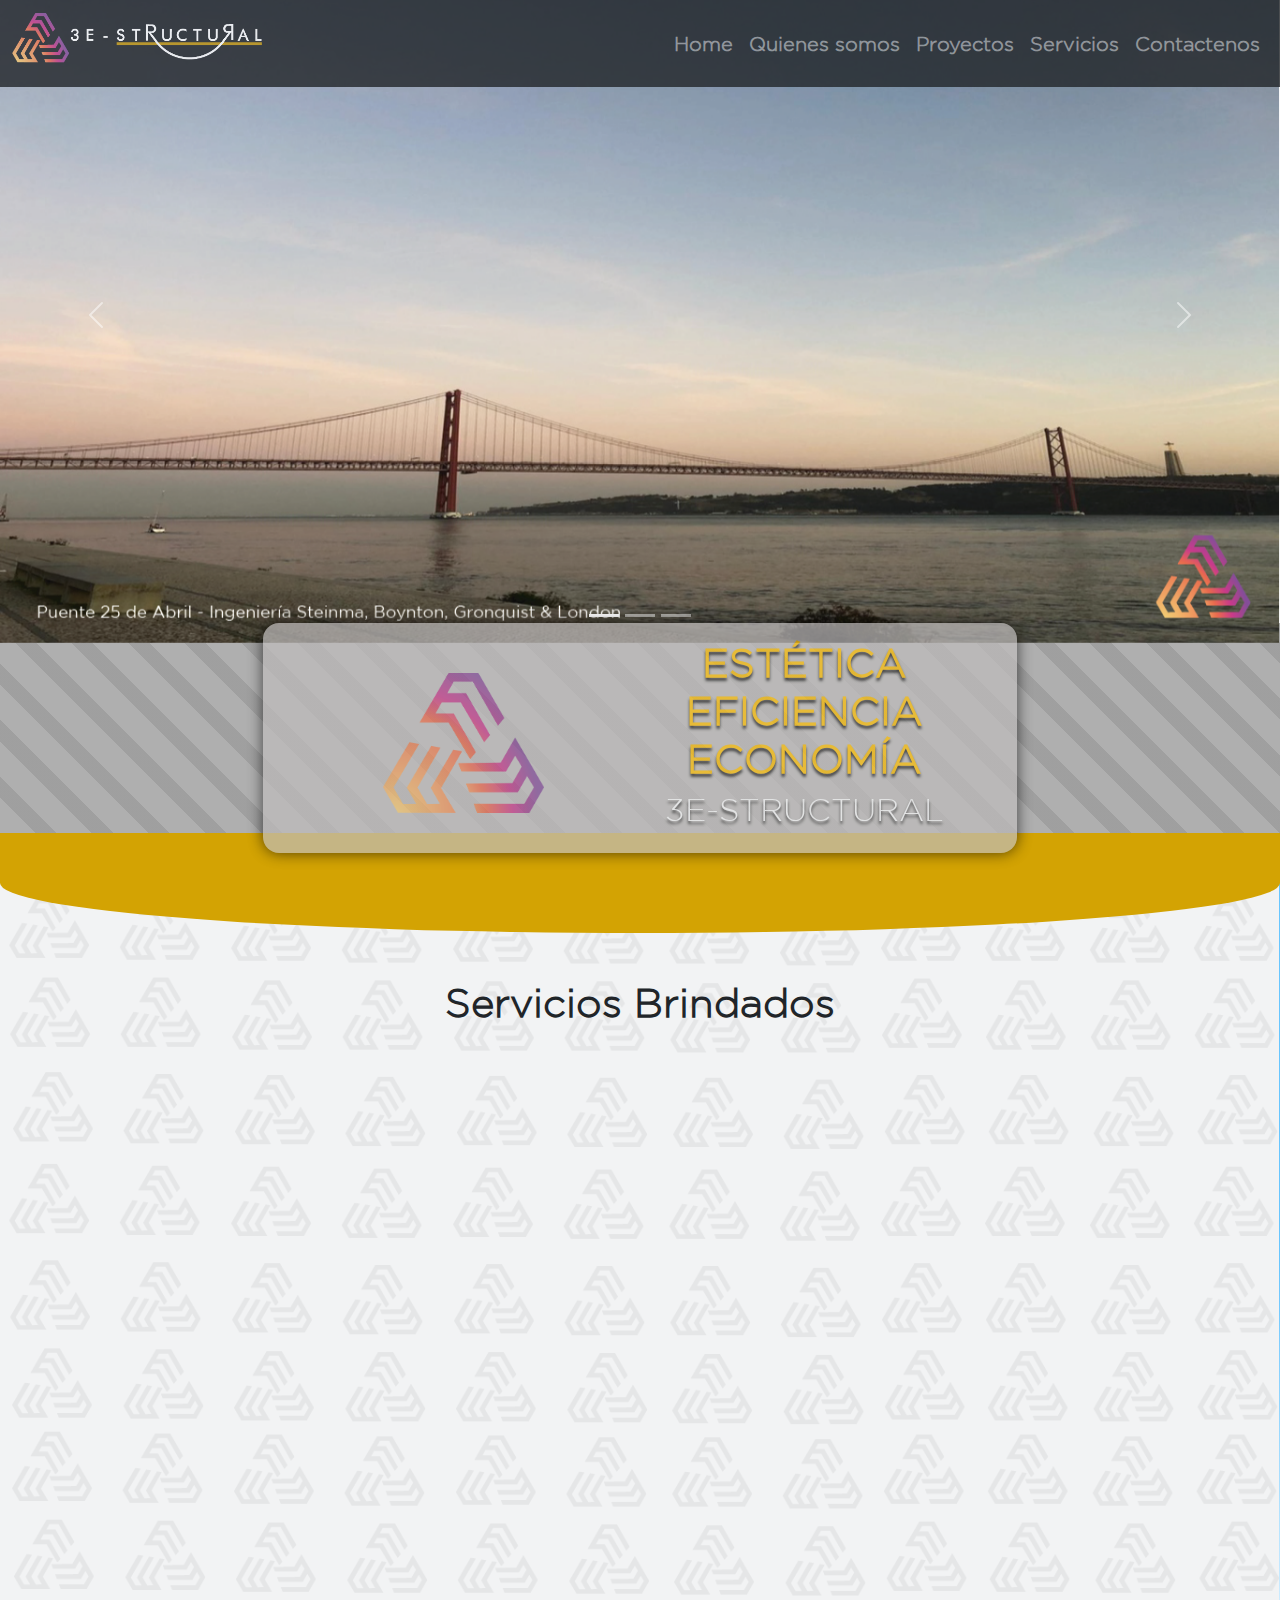
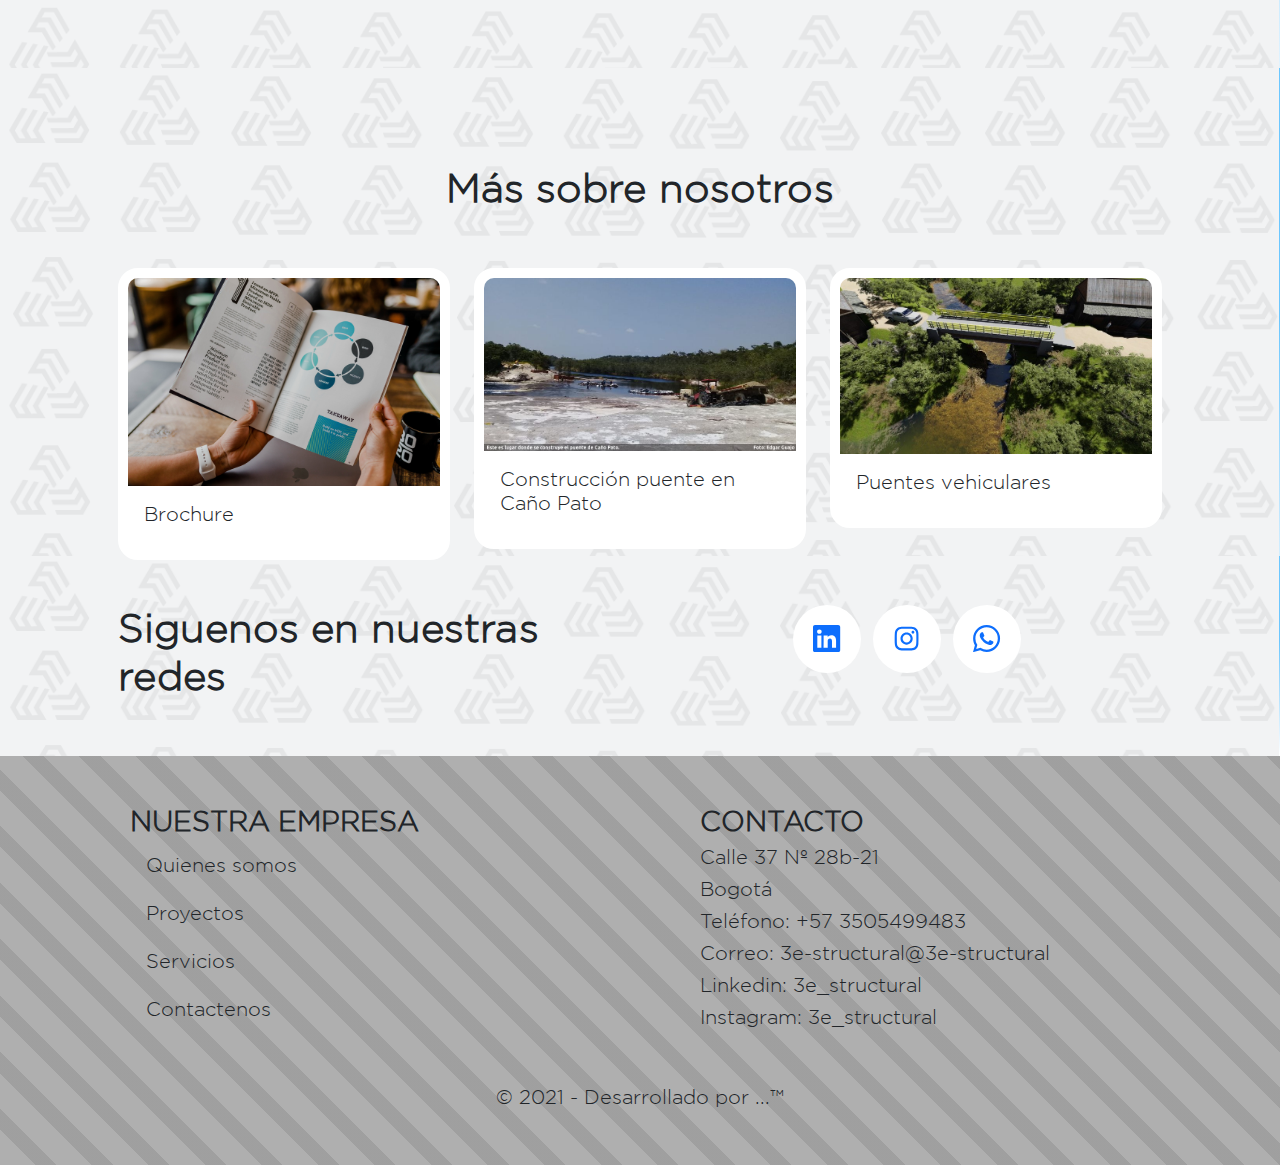
==== commit 02d61f55: "se modifica animación imagenes servicios" ====
--- a/index.html
+++ b/index.html
@@ -8,6 +8,7 @@
 
     <link rel="stylesheet" href="css/bootstrap.min.css" crossorigin="anonymous">
     <link rel="stylesheet" href="css/main.css">
+    <link rel="stylesheet" href="https://unpkg.com/aos@next/dist/aos.css" />
     
     
 </head>
@@ -94,12 +95,12 @@
         </div>
         <div id="par" class="row">
           <div class="col-sm">
-            <div class="card-border1">
-              <img id="structure1" src="img/cubeIE.png" alt="">
-            </div>
-          </div>
-          <div class="col-sm">
-            <div class="card-border1">
+            <div data-aos="fade-right" data-aos-offset="300" data-aos-easing="ease-in-sine" class="card-border1">
+              <img  id="structure" src="img/cubeIE.png" alt="">
+            </div>
+          </div>
+          <div class="col-sm">
+            <div data-aos="fade-left" data-aos-offset="300" data-aos-easing="ease-in-sine" class="card-border1">
               <img id="structure" src="img/cubeVT.png" alt="">
             </div>
           </div>
@@ -107,17 +108,17 @@
         </div>
         <div id="par" class="row">
           <div class="col-sm">
-            <div class="card-border1">
-              <img id="structure1" src="img/cubeAO.png" alt="">
-            </div>
-          </div>
-          <div class="col-sm">
-            <div class="card-border1">
-              <img id="structure" src="img/cubeRE.png" alt="">
-            </div>
-          </div>
-          <div class="col-sm">
-            <div class="card-border1">
+            <div data-aos="fade-right" data-aos-offset="300" data-aos-easing="ease-in-sine" class="card-border1">
+              <img  id="structure1" src="img/cubeAO.png" alt="">
+            </div>
+          </div>
+          <div class="col-sm">
+            <div data-aos="fade-up" data-aos-offset="300" data-aos-easing="ease-in-sine" class="card-border1">
+              <img  id="structure" src="img/cubeRE.png" alt="">
+            </div>
+          </div>
+          <div class="col-sm">
+            <div data-aos="fade-left" data-aos-offset="300" data-aos-easing="ease-in-sine" class="card-border1">
               <img id="structure" src="img/cubeEv.png" alt="">
             </div>
           </div>
@@ -262,8 +263,12 @@
 
 
 
-
+    <script src = "js/scroll.js"></script>
     <script src="https://cdn.jsdelivr.net/npm/@popperjs/core@2.9.2/dist/umd/popper.min.js" integrity="sha384-IQsoLXl5PILFhosVNubq5LC7Qb9DXgDA9i+tQ8Zj3iwWAwPtgFTxbJ8NT4GN1R8p" crossorigin="anonymous"></script>
     <script src="https://cdn.jsdelivr.net/npm/bootstrap@5.0.1/dist/js/bootstrap.min.js" integrity="sha384-Atwg2Pkwv9vp0ygtn1JAojH0nYbwNJLPhwyoVbhoPwBhjQPR5VtM2+xf0Uwh9KtT" crossorigin="anonymous"></script>
-</body>
+    <script src="https://unpkg.com/aos@next/dist/aos.js"></script>
+    <script>
+    AOS.init();
+  </script>
+  </body>
 </html>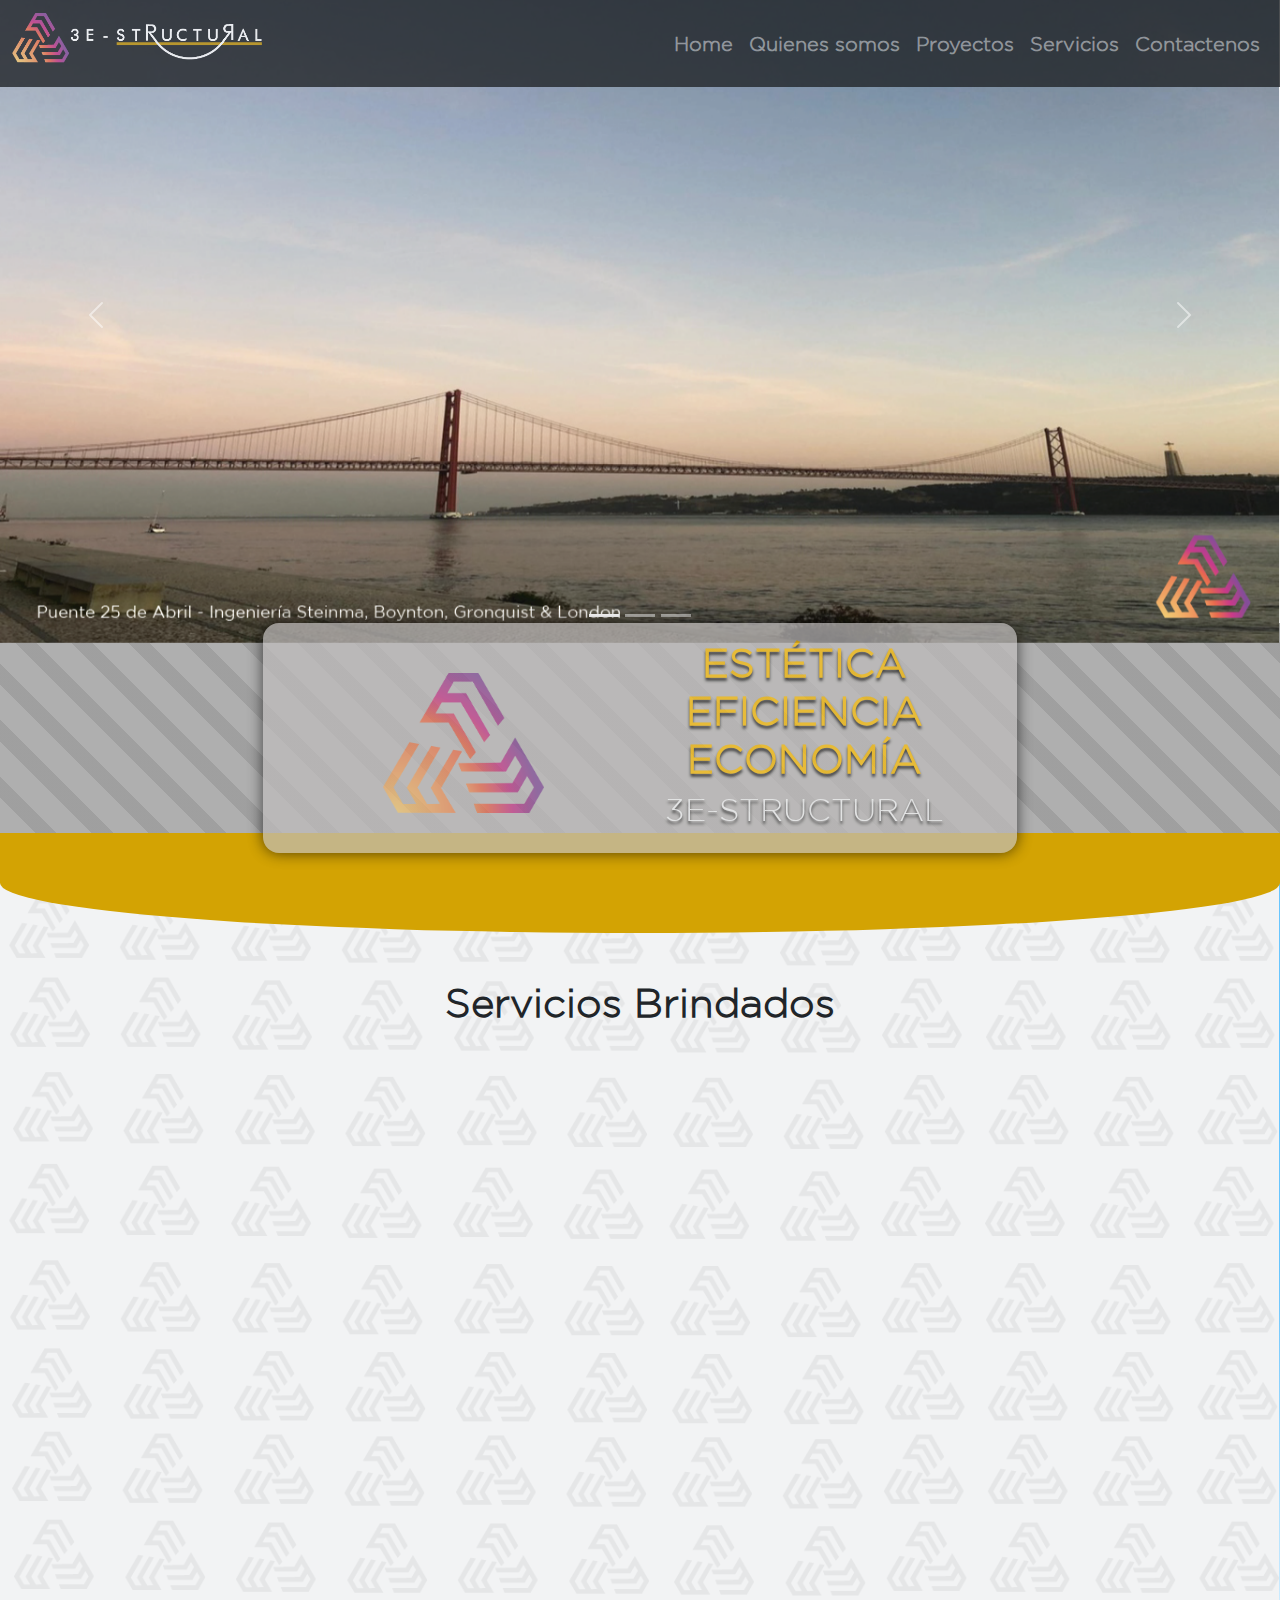
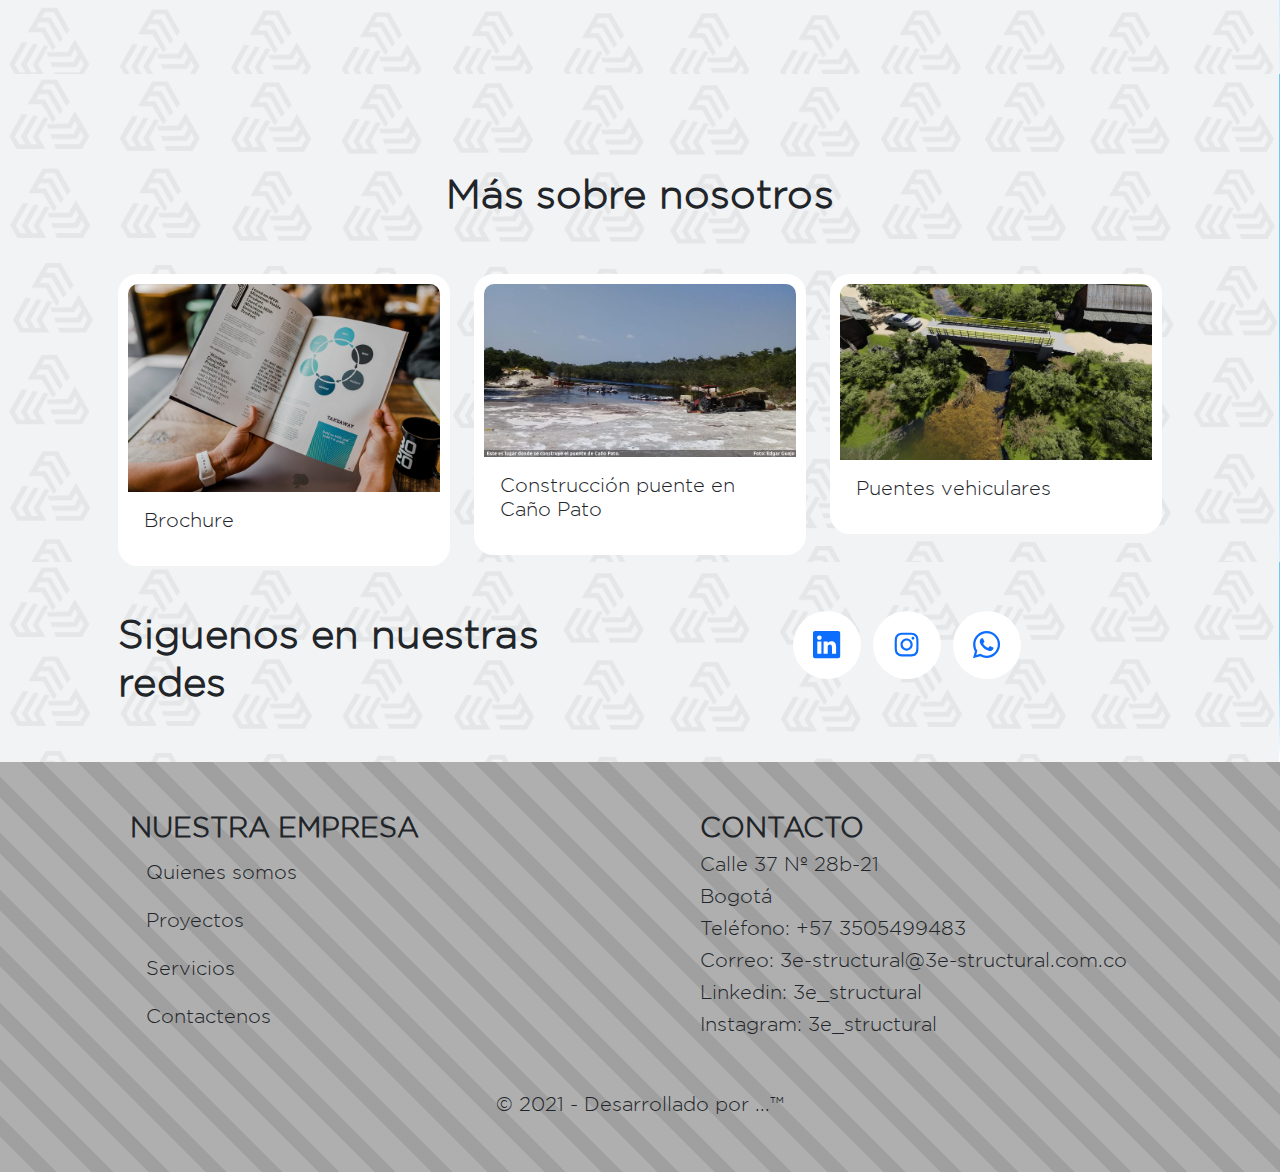
==== commit a3362eae: "se modifica contenido total" ====
--- a/index.html
+++ b/index.html
@@ -34,9 +34,9 @@
                 <ul  class="navbar-nav ms-auto">
                     <li class="nav-item fw-bolder"><a class="nav-link" href="index.html">Home</a></li>
                     <li class="nav-item fw-bolder"><a class="nav-link" href="Quienessomos.html">Quienes somos</a></li>
-                    <li class="nav-item fw-bolder"><a class="nav-link" href="#">Proyectos</a></li>
-                    <li class="nav-item fw-bolder"><a class="nav-link" href="#">Servicios</a></li>
-                    <li class="nav-item fw-bolder"><a class="nav-link" href="#">Contactenos</a></li>
+                    <li class="nav-item fw-bolder"><a class="nav-link" href="proyectos.html">Proyectos</a></li>
+                    <li class="nav-item fw-bolder"><a class="nav-link" href="#informacion">Servicios</a></li>
+                    <li class="nav-item fw-bolder"><a class="nav-link" href="mailto:3e-structural@3e-structural.com.co">Contactenos</a></li>
                 </ul>
             </div>
         </div>
@@ -96,7 +96,7 @@
         <div id="par" class="row">
           <div class="col-sm">
             <div data-aos="fade-right" data-aos-offset="300" data-aos-easing="ease-in-sine" class="card-border1">
-              <img  id="structure" src="img/cubeIE.png" alt="">
+              <img  id="structureie" src="img/cubeIE.png" alt="">
             </div>
           </div>
           <div class="col-sm">
@@ -119,7 +119,7 @@
           </div>
           <div class="col-sm">
             <div data-aos="fade-left" data-aos-offset="300" data-aos-easing="ease-in-sine" class="card-border1">
-              <img id="structure" src="img/cubeEv.png" alt="">
+              <img id="structure11" src="img/cubeEv.png" alt="">
             </div>
           </div>
           
@@ -221,8 +221,8 @@
                 <h4 class="h3 fw-bolder">NUESTRA EMPRESA</h6>
                   <h4 class="h5"><a class="nav-link text-dark" href="Quienessomos.html">Quienes somos</a></h6>
                     <h4 class="h5"><a class="nav-link text-dark" href="proyectos.html">Proyectos</a></h6>
-                      <h4 class="h5"><a class="nav-link text-dark" href="Servicios.html">Servicios</a></h6>
-                        <h4 class="h5"><a class="nav-link text-dark" href="Contactenos.html">Contactenos</a></h6>
+                      <h4 class="h5"><a class="nav-link text-dark" href="#informacion">Servicios</a></h6>
+                        <h4 class="h5"><a class="nav-link text-dark" href="mailto:3e-structural@3e-structural.com.co">Contactenos</a></h6>
                                     
               </div>
             </div>
@@ -233,7 +233,7 @@
                   <h4 class="h5 ">Calle 37 Nº 28b-21</h6>
                     <h4 class="h5 ">Bogotá</h6>
                       <h4 class="h5 ">Teléfono: +57 3505499483</h6>
-                        <h4 class="h5 ">Correo: 3e-structural@3e-structural</h6>
+                        <h4 class="h5 ">Correo: 3e-structural@3e-structural.com.co</h6>
                           <h4 class="h5 ">Linkedin: 3e_structural</h6>
                             <h4 class="h5 ">Instagram: 3e_structural</h6>
                                     
@@ -263,12 +263,13 @@
 
 
 
-    <script src = "js/scroll.js"></script>
+    
     <script src="https://cdn.jsdelivr.net/npm/@popperjs/core@2.9.2/dist/umd/popper.min.js" integrity="sha384-IQsoLXl5PILFhosVNubq5LC7Qb9DXgDA9i+tQ8Zj3iwWAwPtgFTxbJ8NT4GN1R8p" crossorigin="anonymous"></script>
     <script src="https://cdn.jsdelivr.net/npm/bootstrap@5.0.1/dist/js/bootstrap.min.js" integrity="sha384-Atwg2Pkwv9vp0ygtn1JAojH0nYbwNJLPhwyoVbhoPwBhjQPR5VtM2+xf0Uwh9KtT" crossorigin="anonymous"></script>
     <script src="https://unpkg.com/aos@next/dist/aos.js"></script>
     <script>
     AOS.init();
   </script>
+  <script src="js/suavizado.js"></script>
   </body>
 </html>--- a/css/main.css
+++ b/css/main.css
@@ -169,6 +169,7 @@
 
 #texto{
     margin-top: -20px;
+    font-size: 25px;
     
 }
 #df{
@@ -176,8 +177,8 @@
     font-size: 20px;
 }
 #texto1{
-    margin-top: 20px;
-    
+    margin-top: 10px;
+    font-size: 30px;
 }
 #tqs{
     margin-top: 30px;
@@ -188,16 +189,29 @@
     transition: all ease-out 0.5s;
 }
 #structure1{
-    
     width: 70%;
     margin-top: 62px;
+}
+#structure11{
+    width: 70%;
+    margin-top: 30px;
+}
+#structure2{
+    
+    width: 100%;
+
  
 }
 #structure{
     height: 2%;
-    width: 70%;
-    
-}
+    width: 70%; 
+}
+#structureie{
+    height: 2%;
+    width: 70%; 
+    margin-top: 50px;
+}
+
 .card-border1:hover{
     transform: scale(1.05);
 }
